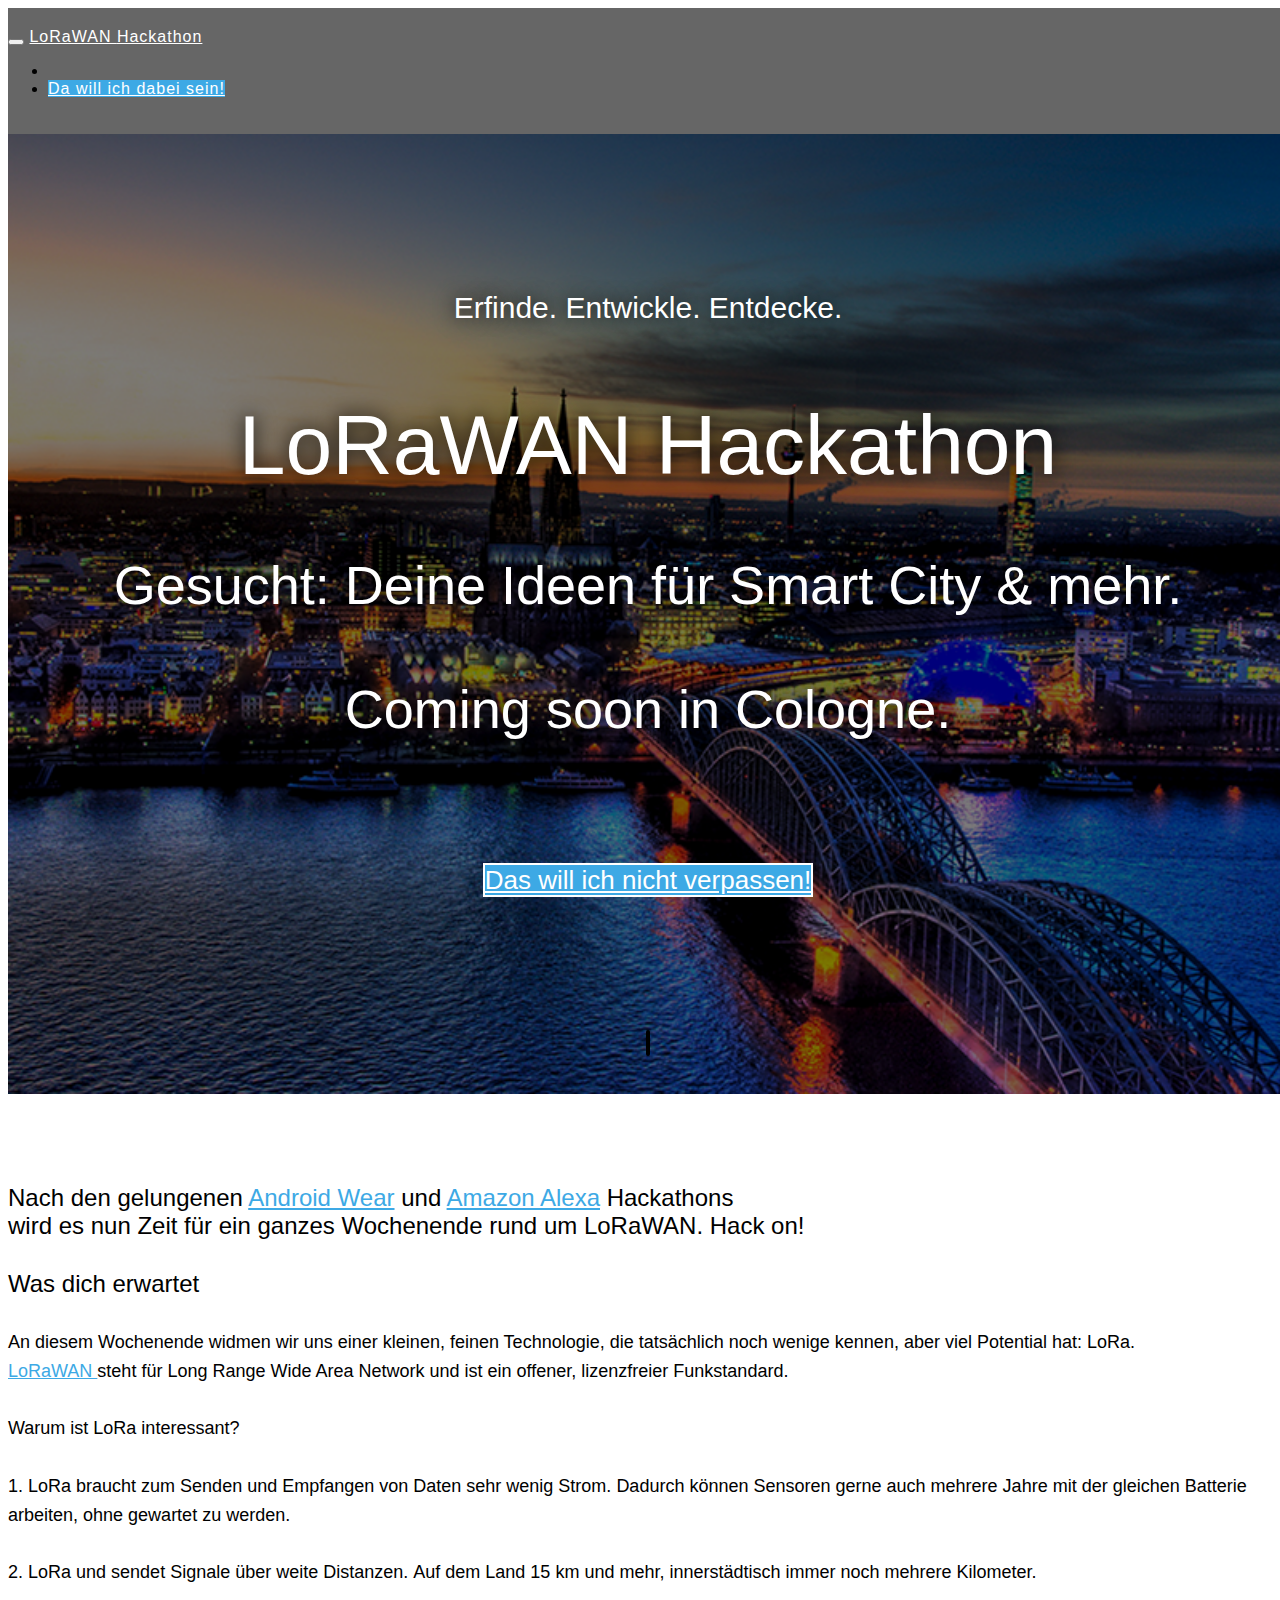
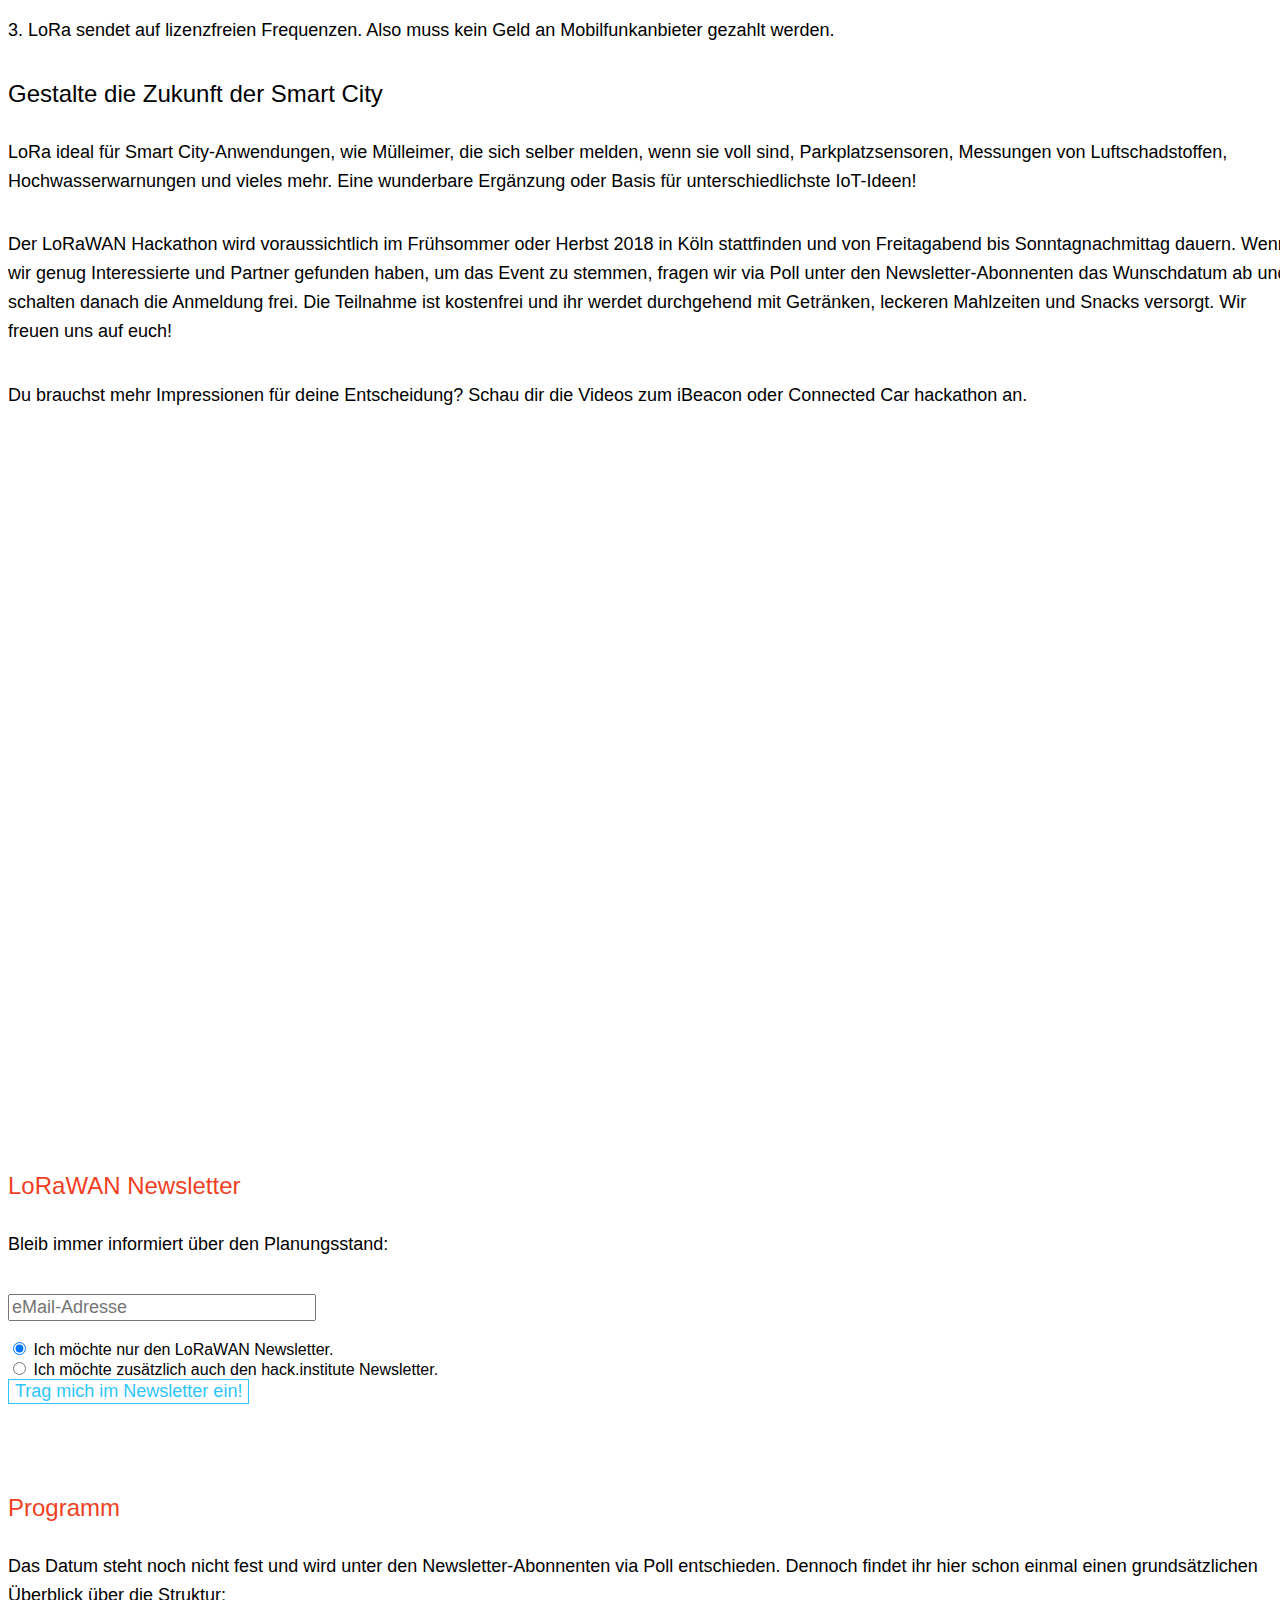
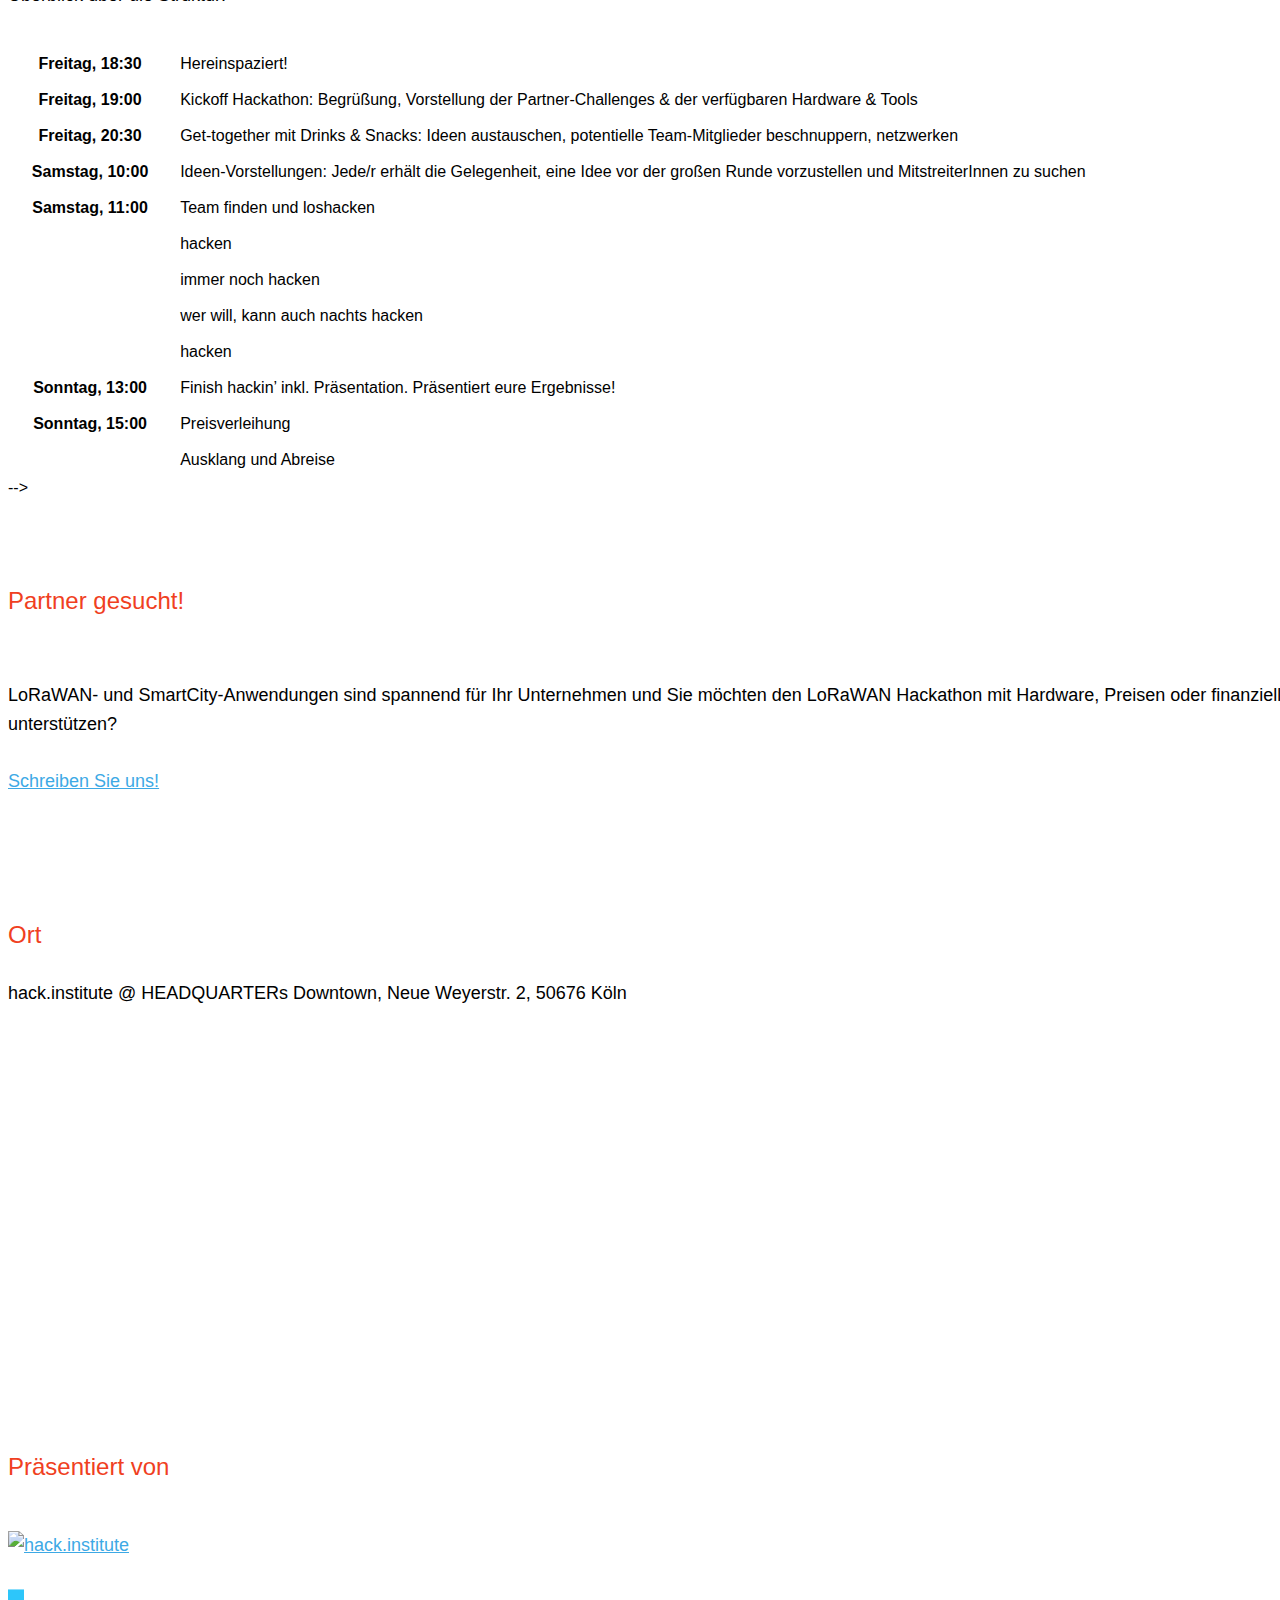
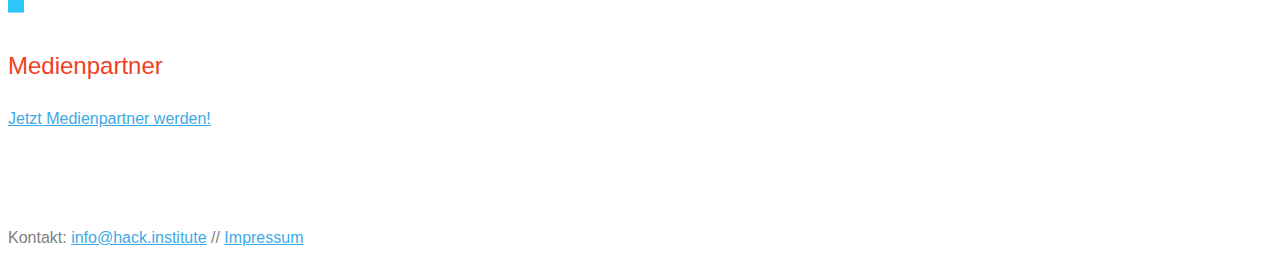
==== index.de.html @ c24c03ab "Jans und Alex Anpassungen" ====
<!DOCTYPE html>
<html lang="de">
<head>
    <meta charset="utf-8">
    <meta http-equiv="X-UA-Compatible" content="IE=edge">
    <meta name="viewport" content="width=device-width, initial-scale=1">
    <meta name="theme-color" content="#2dc6fa">

    <title>Hackathon: LoRaWAN, Köln 2018</title>

    <meta name="title" content="LoRaWAN Hackathon, Köln" />
    <meta name="author" content="hack.institute">
    <meta name="description" content="Gesucht: WebApps, Hardware und coole UseCases für LoRaWAN. Smart City, Enterprise Solutions, Consumer Products oder OpenData - Vor Ort kannst du dich einem Team anschließen oder ein eigenes gründen und deinen Wunschprototypen an einem Wochenende bauen. Wir sorgen für Hardware und Mentoring." />
    <meta name="twitter:card" content="summary_large_image" />
    <meta name="twitter:site" content="@hackinstitute" />
    <meta name="twitter:creator" content="@hackinstitute" />
    <meta name="twitter:title" content="LoRaWAN Hackathon, Cologne" />
    <meta name="twitter:description" content="Gesucht: WebApps, Hardware und coole UseCases für LoRaWAN. Smart City, Enterprise Solutions, Consumer Products oder OpenData - Vor Ort kannst du dich einem Team anschließen oder ein eigenes gründen und deinen Wunschprototypen an einem Wochenende bauen. Wir sorgen für Hardware und Mentoring." />
    <meta name="twitter:url" content="http://lorawan-hackathon.hack.institute/" />
    <meta name="twitter:image" content="http://lorawan-hackathon.hack.institute/img/banner-1600x800.png" />
    <meta property="og:url" content="http://lorawan-hackathon.hack.institute/" />
    <meta property="og:site_name" content="LoRaWAN, Cologne" />
    <meta property="og:title" content="LoRaWAN, Cologne" />
    <meta property="og:description" content="Gesucht: WebApps, Hardware und coole UseCases für LoRaWAN. Smart City, Enterprise Solutions, Consumer Products oder OpenData - Vor Ort kannst du dich einem Team anschließen oder ein eigenes gründen und deinen Wunschprototypen an einem Wochenende bauen. Wir sorgen für Hardware und Mentoring." />
    <meta property="og:image" content="http://lorawan-hackathon.hack.institute/img/banner-1600x800.png" />
    <meta property="og:locale" content="de" />

    <!-- Links -->
    <link rel="canonical" href="http://lorawan-hackathon.hack.institute/" />
    <link rel="alternate" hreflang="x-default" href="http://lorawan-hackathon.hack.institute/" />
    <link rel="alternate" hreflang="en" href="http://lorawan-hackathon.hack.institute/index.de.html" />

    <!-- Bootstrap Core CSS -->
    <link href="css/bootstrap.min.css" rel="stylesheet">

    <!-- Custom CSS -->
    <link href="css/grayscale.css" rel="stylesheet">
    <link href="css/custom.css" rel="stylesheet">

    <!-- Custom Fonts -->
    <link href="font-awesome_4.2.0/css/font-awesome.min.css" rel="stylesheet" type="text/css">

    <!-- HTML5 Shim and Respond.js IE8 support of HTML5 elements and media queries -->
    <!-- WARNING: Respond.js doesn't work if you view the page via file:// -->
    <!--[if lt IE 9]>
        <script src="https://oss.maxcdn.com/libs/html5shiv/3.7.0/html5shiv.js"></script>
        <script src="https://oss.maxcdn.com/libs/respond.js/1.4.2/respond.min.js"></script>
    <![endif]-->

</head>

<body id="page-top" data-spy="scroll" data-target=".navbar-fixed-top">

    <!-- Navigation -->
    <nav class="navbar navbar-custom navbar-fixed-top" role="navigation">
        <div class="container">
            <div class="navbar-header">
                <button type="button" class="navbar-toggle" data-toggle="collapse" data-target=".navbar-main-collapse">
                    <i class="fa fa-bars"></i>
                </button>
                <a class="navbar-brand page-scroll" href="#page-top">
                    LoRaWAN <span class="light">Hackathon</span>
                </a>
            </div>

            <!-- Collect the nav links, forms, and other content for toggling -->
            <div class="collapse navbar-collapse navbar-right navbar-main-collapse">
                <ul class="nav navbar-nav">
                    <!-- Hidden li included to remove active class from about link when scrolled up past about section -->
                    <li class="hidden"><a href="#page-top"></a></li>
            <!--
                    <li><a class="page-scroll" href="#about">Über</a></li>
                    <li><a class="page-scroll" href="#schedule">Programm</a></li>
                    <li><a class="page-scroll" href="#speakers">Vorträge</a></li>
                    <li><a class="page-scroll" href="#mentors">Mentoren</a></li>
                    <li><a class="page-scroll" href="#location">Ort</a></li>
                    <li><a class="page-scroll" href="#prizes">Preise</a></li>
                    <li><a class="page-scroll" href="#jury">Jury</a></li>
                    <li><a class="page-scroll" href="#sponsors">Sponsoren</a></li>
            -->
                    <li class="join"><a class="page-scroll" href="#join">Da will ich dabei sein!</a></li>
            <!--
                    <li><a href="index.html">EN</a></li>
            -->
                </ul>
            </div>
        </div>
    </nav>

    <!-- Intro Header -->
    <header class="intro">
      <div class="intro-top">
        <p class="intro-keywords">Erfinde. Entwickle. Entdecke.</p>
        <h1 class="brand-heading"><strong>LoRaWAN</strong> Hackathon          
        </h1>
        <h2 class="brand-heading">Gesucht: Deine Ideen für Smart City &amp; mehr. 
        <br>
        <br>
        Coming soon in Cologne.</h2>
        <!-- <p class="intro-text">
            Deine Ideen für Smart City und mehr
        </p> 
        -->
      </div>
      <div class="intro-bottom">
        <p class="intro-register">
          <a href="#join" class="btn btn-default btn-register page-scroll">Das will ich nicht verpassen!</a>
        </p>
        <p class="intro-register">
          <a href="#about" class="btn btn-circle page-scroll">
            <i class="fa fa-angle-double-down animated"></i>
          </a>
        </p>
      </div>
    </header>

    <!-- About Section -->
    <section id="about" class="container content-section">
        <div class="row">
            <div class="col-md-12 text-center">
                <h2>
                    Nach den gelungenen
                    <a href="http://hackathon.mobile.cologne/android-wear-hackathon/en#impressions">Android Wear</a> und 
                    <a href="http://hackathon.mobile.cologne/">Amazon Alexa</a> Hackathons <br>
                    wird es nun Zeit für ein ganzes Wochenende rund um <strong>LoRaWAN</strong>. Hack on!
                </h2>
            </div>
        </div>
        <div class="row">
            <div class="col-md-6">
                <h2>Was dich erwartet</h2>
                <p>
                    An diesem Wochenende widmen wir uns einer kleinen, feinen Technologie, die tatsächlich noch wenige kennen, aber viel Potential hat: LoRa. 
                    <br>
                    <a href="https://de.wikipedia.org/wiki/Long_Range_Wide_Area_Network">LoRaWAN </a> steht für Long Range Wide Area Network und ist ein offener, lizenzfreier Funkstandard. 
                    <br>
                    <br>
                    Warum ist LoRa interessant? 
                    <br>
                    <br>
                    <strong>1.</strong> LoRa braucht zum Senden und Empfangen von Daten <strong> sehr wenig Strom. </strong> Dadurch können Sensoren gerne auch mehrere Jahre mit der gleichen Batterie arbeiten, ohne gewartet zu werden.
                    <br>
                    <br>
                    <strong>2.</strong> LoRa und sendet Signale über <strong> weite Distanzen. </strong> Auf dem Land 15 km und mehr, innerstädtisch immer noch mehrere Kilometer.
                    <br>
                    <br>
                    <strong>3.</strong> LoRa sendet auf <strong>lizenzfreien Frequenzen.</strong> Also muss kein Geld an Mobilfunkanbieter gezahlt werden. 
                </p>
            </div>
            <div class="col-md-6">
                    <h2>Gestalte die Zukunft der Smart City</h2>
                    <p><strong> LoRa </strong> ideal für Smart City-Anwendungen, wie Mülleimer, die sich selber melden, wenn sie voll sind, Parkplatzsensoren, Messungen von Luftschadstoffen, Hochwasserwarnungen und vieles mehr. Eine wunderbare Ergänzung oder Basis für unterschiedlichste IoT-Ideen! </p>

                    <p>Der LoRaWAN Hackathon wird voraussichtlich im Frühsommer oder Herbst 2018 in Köln stattfinden und von Freitagabend bis Sonntagnachmittag dauern. Wenn wir genug Interessierte und Partner gefunden haben, um das Event zu stemmen, fragen wir via Poll unter den Newsletter-Abonnenten das Wunschdatum ab und schalten danach die Anmeldung frei. Die Teilnahme ist kostenfrei und ihr werdet durchgehend mit Getränken, leckeren Mahlzeiten und Snacks versorgt.
                    Wir freuen uns auf euch!

                    <p></p>
            </div>
        </div>

        <!-- Video Section -->
        <div class="row">
            <div class="col-md-12 text-center">
                <p><strong> Du brauchst mehr Impressionen für deine Entscheidung? </strong> Schau dir die Videos
                zum iBeacon oder Connected Car hackathon an.</p>
            </div>
        </div>
        <div class="row">
            <div class="col-md-6">
                <iframe width="100%" height="315" src="https://www.youtube.com/embed/k6eZhdoRdZM" frameborder="0" allowfullscreen></iframe>
            </div>
            <div class="col-md-6">
                <iframe width="100%" height="315" src="https://www.youtube.com/embed/ILeuYB3SJdM" frameborder="0" allowfullscreen></iframe>
            </div>
        </div>
    </section>

        <!-- Join Section -->
    <section id="join" class="container content-section text-center">
        <div class="row">
            <div class="col-md-10 col-md-offset-1">
                <!--
                <h2 class="google">Jetzt anmelden</h2>

                <div style="width:100%; text-align:left;"><iframe src="https://eventbrite.de/tickets-external?eid=42630948314&ref=etckt" frameborder="0" height="478" width="100%" vspace="0" hspace="0" marginheight="5" marginwidth="5" scrolling="auto" allowtransparency="true"></iframe><div style="font-family:Helvetica, Arial; font-size:12px; padding:10px 0 5px; margin:2px; width:100%; text-align:left;" ><a class="powered-by-eb" style="color: #ADB0B6; text-decoration: none;" target="_blank" href="https://www.eventbrite.de/">Von Eventbrite</a></div></div>

                -->

                <div class="addthis_sharing_toolbox"></div>

                <h2 class="google">LoRaWAN Newsletter</h2>
                <p><strong>Bleib immer informiert über den Planungsstand:</strong></p>

                <!-- Begin MailChimp Signup Form -->
<!--
                <form action="https://institute.us13.list-manage.com/subscribe/post?u=fe21bad4bdfcbbd4ae03a3f1c&amp;id=4cdedb3845" method="post" id="mc-embedded-subscribe-form" name="mc-embedded-subscribe-form" class="form-inline validate" target="_blank" novalidate>
                    <input type="email" value="" name="EMAIL" class="form-control email" id="mce-EMAIL" placeholder="mail address" required>
-->
                     <!-- real people should not fill this in and expect good things - do not remove this or risk form bot signups -->
<!--
                    <div style="position: absolute; left: -5000px;"><input type="text" name="b_73b3b31b27129db5fd5ff59ff_899632cf75" tabindex="-1" value=""></div>
                    <input type="submit" value="Subscribe" name="subscribe" id="mc-embedded-subscribe" class="btn btn-default subscribe">
                </form>
                <!--End mc_embed_signup-->
<!--
                <p>&nbsp;</p>
                <p>&nbsp;</p>
                <h2>Share this event</h2>
                <div class="addthis_sharing_toolbox"></div> 
                
-->
<!-- Begin MailChimp Signup Form -->
                <form action="https://institute.us13.list-manage.com/subscribe/post?u=fe21bad4bdfcbbd4ae03a3f1c&amp;id=61be2d3f26" method="post" id="mc-embedded-subscribe-form" name="mc-embedded-subscribe-form" class="form-inline validate"  target="_blank" novalidate>
                <div class="mc-field-group">
                    <label for="mce-EMAIL"><span class="asterisk"></span>
                </label>
                    <input type="email" value="" name="EMAIL" class="form-control required email" id="mce-EMAIL" placeholder="eMail-Adresse" required>
                </div>
<!--
                <div class="mc-field-group">
                    <label for="mce-FNAME">First Name </label>
                    <input type="text" value="" name="FNAME" class="fname form-control" id="mce-FNAME">
                </div>
                <div class="mc-field-group">
                    <label for="mce-LNAME">Last Name </label>
                    <input type="text" value="" name="LNAME" class="lname form-control" id="mce-LNAME">
                </div>
-->             <br>
                <div class="mc-field-group input-group">
<!--
                    <strong>Subscribe me to the hack.institute newsletter </strong>
-->
                    <input type="radio" value="No" name="MMERGE3" id="mce-MMERGE3-1" checked="checked">
                    <label for="mce-MMERGE3-1">Ich möchte <strong>nur</strong> den LoRaWAN Newsletter.</label>
                    <br>
                    <input type="radio" value="Yes" name="MMERGE3" id="mce-MMERGE3-0">
                    <label for="mce-MMERGE3-0">Ich möchte zusätzlich <strong>auch</strong> den hack.institute Newsletter.</label>
                </div>
                    <div id="mce-responses" class="clear">
                        <div class="response" id="mce-error-response" style="display:none"></div>
                        <div class="response" id="mce-success-response" style="display:none"></div>
                    </div>    <!-- real people should not fill this in and expect good things - do not remove this or risk form bot signups-->
                    <div style="position: absolute; left: -5000px;" aria-hidden="true"><input type="text" name="b_fe21bad4bdfcbbd4ae03a3f1c_61be2d3f26" tabindex="-1" value=""></div>
                    <div class="clear"><input type="submit" value="Trag mich im Newsletter ein!" name="subscribe" id="mc-embedded-subscribe" class="btn btn-default subscribe"></div>
                    </div>
                </form>
                <script type='text/javascript' src='//s3.amazonaws.com/downloads.mailchimp.com/js/mc-validate.js'></script><script type='text/javascript'>(function($) {window.fnames = new Array(); window.ftypes = new Array();fnames[0]='EMAIL';ftypes[0]='email';fnames[1]='FNAME';ftypes[1]='text';fnames[2]='LNAME';ftypes[2]='text';fnames[3]='MMERGE3';ftypes[3]='radio';}(jQuery));var $mcj = jQuery.noConflict(true);</script>
                <!--End mc_embed_signup-->
            </div>
        </div>
    </section>

    <!-- Schedule Section -->
    
    <section id="schedule" class="container content-section text-center">
        <div class="row">
            <div class="col-md-10 col-md-offset-1">
                <h2 class="google">Programm</h2>
                <p>
                    Das Datum steht noch nicht fest und wird unter den Newsletter-Abonnenten via Poll entschieden. Dennoch findet ihr hier schon einmal einen grundsätzlichen Überblick über die Struktur:
                </p>
            </div>
            <div class="col-md-8 col-md-offset-2">
                <table>
                    <tr>
                        <th>Freitag, 18:30</th>
                        <td>Hereinspaziert!</td>
                    </tr>
                    <tr>
                        <th>Freitag, 19:00</th>
                        <td><strong>Kickoff Hackathon:</strong> Begrüßung, Vorstellung der Partner-Challenges &amp; der verfügbaren Hardware &amp; Tools </td>
                    </tr>
                    <tr>
                        <th>Freitag, 20:30</th>
                        <td>Get-together mit Drinks &amp; Snacks: Ideen austauschen, potentielle Team-Mitglieder beschnuppern, netzwerken</td>
                    </tr>
                    <tr>
                        <th>Samstag, 10:00</th>
                        <td>Ideen-Vorstellungen: Jede/r erhält die Gelegenheit, eine Idee vor der großen Runde vorzustellen und MitstreiterInnen zu suchen</td>
                    </tr>
                    <tr>
                        <th>Samstag, 11:00</th>
                        <td>Team finden und loshacken</td>
                    </tr>
                    <tr>
                        <th>&nbsp;</th>
                        <td>hacken</td>
                    </tr>
                    <tr>
                        <th>&nbsp;</th>
                        <td>immer noch hacken</td>
                    </tr>
                    <tr>
                        <th>&nbsp;</th>
                        <td>wer will, kann auch nachts hacken</td>
                    </tr>
                    <tr>
                        <th>&nbsp;</th>
                        <td>hacken</td>
                    </tr>
                    <tr>
                        <th>Sonntag, 13:00</th>
                        <td>Finish hackin’ inkl. Präsentation. Präsentiert eure Ergebnisse!</td>
                    </tr>
                    <tr>
                        <th>Sonntag, 15:00</th>
                        <td>Preisverleihung</td>
                    </tr>
                    <tr>
                        <th>&nbsp;</th>
                        <td>Ausklang und Abreise</td>
                    </tr>
                </table>
            </div>
        </div>
    </section>
    -->

    <!-- Speaker Section -->
<!--    <section id="speakers" class="container content-section text-center">
        <div class="row">
            <div class="col-md-8 col-md-offset-2">
                <h2 class="google">Vorträge</h2>
                <p style="padding-top: 2em;">Sie möchten einen Talk halten?
                <a href="mailto:info@hack.institute">Schreiben Sie uns.</a></p> 
            </div>
        </div>
        <div class="row">
            <div class="col-md-3 col-md-offset-1 avatar">
                <a href="https://twitter.com/iltisberger"><img src="img/benedikt-iltisberger.png" alt="Benedikt Iltisberger"></a>
                <p>
                    <strong><em>Benedikt Iltisberger</em></strong><br/>
                    Software Architekt bei
                    <a href="https://rewe-digital.com/"><strong>REWE digital</strong></a>
                </p>

                <a href="https://twitter.com/iltisberger"><i class="fa fa-twitter"></i></a>
                <a href="https://github.com/beneiltis"><i class="fa fa-github"></i></a>
            </div>
            <div class="col-md-7 avatar">
                <h3>Vision Talk: <span class="google">A Retail vision</span></h3>
                <p>
                    Benedikts Vortrag beschreibt eine mögliche - und hoffentlich
                    für alle spannende - Zukunft.
                </p>
                <p>
                    Er wird versuchen uns aus unseren täglichen Problem rauszuziehen und
                    für den hackathon neue Impulse zu geben. Seid gespannt!
                </p>
            </div>
        </div> 
         <div class="row">
            <div class="col-md-3 col-md-offset-1 avatar">
                <a href="https://twitter.com/kaylerch"><img src="img/kay-lerch.jpg" alt="Kay Lerch"></a>
                <p>
                    <strong><em>Kay Lerch</em></strong><br/>
                    Senior Solutions Architect für das google Skills Kit bei
                    <a href="https://developer.amazon.com"><strong>Amazon</strong></a>.
                </p>

                <a href="https://twitter.com/kaylerch"><i class="fa fa-twitter"></i></a>
                <a href="https://github.com/kaylerch"><i class="fa fa-github"></i></a>
            </div>
            <div class="col-md-7 avatar">
                <h3>Tech talk: <span class="google">google Skills Kit introduction</span></h3>
                <p>
                    Kay Lerch arbeitet mit namhaften Unternehmen an der Entwicklung professioneller google Skills
                    in Deutschland und leistet ehrenamtliche Beiträge für die Developer Community mit der
                    Bereitstellung von Open Source SDKs und Referenz-Implementierungen für google Skills.
                </p>
                <p>
                    Er wird eine kurze technische Einführung in das
                    <a href="https://developer.amazon.com/de-de/google-skills-kit">google Skills Kit</a>
                    geben sowie erläutern welche Möglichkeiten und Einschränkgen es bei der Entwicklung zu beachten gibt.
                </p>
            </div> 
        </div>
    </section>
-->

    <!-- Mentor Section -->
<!--
    <section id="mentors" class="container content-section text-center">
        <div class="row">
            <div class="col-md-8 col-md-offset-2">
                <h2 class="google">Mentoren</h2>
                <p>Damit ihr euch auf die Umsetzung eurer Idee konzentrieren könnt,
                freuen wir uns euch erfahrende Entwickler zur Seite stellen zu können:</p>
               
            </div>
        </div>
        <div class="row">
            <div class="col-md-3 avatar">
                <a href="https://twitter.com/kahle"><img src="img/tim-kahle.jpg" alt="Tim Kahle"></a>
                <p>
                    <strong><em>Tim Kahle</em></strong><br/>
                    Voice-Assistant Developer, VUI Enthusiast and Co-Founder of 169labs.
                </p>

                <a href="https://www.linkedin.com/in/timkahle/"><i class="fa fa-linkedin"></i></a>
                <a href="https://www.xing.com/profile/Tim_Kahle"><i class="fa fa-xing"></i></a>
                <a href="https://twitter.com/kahle"><i class="fa fa-twitter"></i></a>
                <a href="https://www.facebook.com/kahlefornia"><i class="fa fa-facebook"></i></a>
            </div>
            <div class="col-md-3 avatar">
                <a href="https://twitter.com/thomashop2e"><img src="img/thomas-richter.jpg" alt="Thomas Richter"></a>
                <p>
                    <strong><em>Thomas Richter</em></strong><br/>
                    Developer and Co-Founder of bots.cologne
                </p>

                <a href="https://www.linkedin.com/in/thomas-richter-4b338328/"><i class="fa fa-linkedin"></i></a>
                <a href="https://www.xing.com/profile/Thomas_Richter"><i class="fa fa-xing"></i></a>
                <a href="https://twitter.com/thomashop2e"><i class="fa fa-twitter"></i></a>
                <a href="https://www.facebook.com/thomas.karl.richter"><i class="fa fa-facebook"></i></a>
            </div>
            <div class="col-md-3 avatar">
                <a href="https://twitter.com/jerolimov"><img src="img/jan-kus.jpg" alt="Jan Kus"></a>
                <p>
                    <strong><em>Jan Kus</em></strong><br/>
                    Fullstack Developer and Co-Founder of Railslove and hack.institute
                </p>

                <a href="https://www.linkedin.com/in/jbvkoos"><i class="fa fa-linkedin"></i></a>
                <a href="https://www.xing.com/profile/Jan_Kus"><i class="fa fa-xing"></i></a>
                <a href="https://twitter.com/koos"><i class="fa fa-twitter"></i></a>
                <a href="https://www.facebook.com/jbvkoos"><i class="fa fa-facebook"></i></a>
            </div>
            <div class="col-md-3 avatar">
                <a href="https://twitter.com/aspeckmann"><img src="img/alexander-speckmann.jpg" alt="Alexander Speckmann"></a>
                <p>
                    <strong><em>Alexander Speckmann</em></strong><br/>
                    Consultant and Design Thinking Specialist at hack.institute
                </p>

                <a href="https://www.linkedin.com/in/aspeckmann"><i class="fa fa-linkedin"></i></a>
                <a href="https://www.xing.com/profile/Alexander_Speckmann"><i class="fa fa-xing"></i></a>
                <a href="https://twitter.com/aspeckmann"><i class="fa fa-twitter"></i></a>
                <a href="https://www.facebook.com/alexander.speckmann?"><i class="fa fa-facebook"></i></a>
            </div>
            <p>
                
            </p>
                <p style="padding-top: 2em;">Sie möchten als Mentor werden?
                <a href="mailto:info@hack.institute">Schreiben Sie uns.</a></p>
        </div>
    </section>
-->



    <!-- Prizes Section -->
<!--
    <section id="prizes" class="container content-section text-center">
        <div class="row">
            <div class="col-md-10 col-md-offset-1">
                <h2 class="google">Gewinn Preise im Gesamtwert von über [value]!</h2>
                <p>Wir freuen uns euch dank unserer Sponsoren tolle Preise präsentieren zu können:<br/></p>
                <img src="img/GoogleHome.jpg" alt="google home hackathon prizes"
                  style="max-width: 90vw;">
                  <p style="padding-top: 2em;">Sie möchten als Preis-Sponsor werden?
                <a href="mailto:info@hack.institute">Schreiben Sie uns.</a></p>
            </div>
        </div>
    </section>

-->

    <!-- Jury Section -->
<!--
    <section id="jury" class="container content-section text-center">
        <div class="row">
            <div class="col-md-8 col-md-offset-2">
                <h2 class="google">Jury</h2>
                <p>Wir freuen uns auf unsere hochkarätige Jury:</p>
                <p style="padding-top: 2em;">Sie möchten als Jury-Partner mitmachen?
                <a href="mailto:info@hack.institute">Schreiben Sie uns.</a></p>
            </div>
        </div>
        <div class="row">
             <div class="col-md-3 avatar">
                <a href="https://twitter.com/ralf"><img src="img/ralf-rottmann.png" alt="Ralf Rottmann"></a>
                <p>
                    <strong><em>Ralf Rottmann</em></strong><br/>
                    Managing Partner<br/>
                    bei <a href="http://www.grandcentrix.net/">Grandcentrix</a>
                </p>

                <a href="https://twitter.com/ralf"><i class="fa fa-twitter"></i></a>
            </div>
            <div class="col-md-3 avatar">
                <a href="https://twitter.com/MrDyro"><img src="img/volkmar-vogel.jpg" alt="Volkmar Vogel"></a>
                <p>
                    <strong><em>Volkmar Vogel</em></strong><br/>
                    Android Entwickler<br/>
                    bei <a href="https://rewe-digital.com/">REWE digital</a>
                </p>

                <a href="https://twitter.com/MrDyro"><i class="fa fa-twitter"></i></a>
                <a href="https://github.com/MrDyro"><i class="fa fa-github"></i></a>
            </div>
            <div class="col-md-3 avatar">
                <a href="https://twitter.com/jerolimov"><img src="img/dominik-helleberg.jpg" alt="Dominik Helleberg"></a>
                <p>
                    <strong><em>Dominik Helleberg</em></strong><br/>
                    Head of Mobile Development<br/>
                    bei <a href="https://www.inovex.de/de/">Inovex</a>
                </p>
            </div>
            <div class="col-md-3 avatar">
                <a href="https://twitter.com/kaylerch"><img src="img/kay-lerch.jpg" alt="Kay Lerch"></a>
                <p>
                    <strong><em>Kay Lerch</em></strong><br/>
                    Senior Solutions Architect<br/>
                    bei <a href="https://developer.amazon.com">Amazon</a>.
                </p>

                <a href="https://twitter.com/kaylerch"><i class="fa fa-twitter"></i></a>
                <a href="https://github.com/kaylerch"><i class="fa fa-github"></i></a>
            </div> 
        </div>
    </section>

-->

    <!-- Sponsors Section -->

    <section id="sponsors" class="container content-section text-center">
        <div class="row">
            <div class="col-md-8 col-md-offset-2">
                <h2 class="google">Partner gesucht!</h2>
<!--
                <p>Wir danken den Unterstützern dieses Hackathons:</p>
            </div>
        </div>
        <div class="row">
            <div class="col-md-12">

                <a href="https://www.inovex.de/de/"><img src="img/inovex.svg" alt="inovex"
                    style="height: 110px; margin: 20px; padding: 5px 0 8px 0;"></a>
                <a href="https://rewe-digital.com/"><img src="img/rewe-digital.png" alt="REWE digital"
                    style="height: 110px; margin: 20px; padding: 5px 0 0 0;"></a>
                <a href="http://www.grandcentrix.net/"><img src="img/grandcentrix.png" alt="Grandcentrix"
                    style="height: 110px; margin: 20px; padding: 5px 0 3px 0;"></a>
                </div>
            </div>
            <div class="col-md-12">
                <a href="https://www.oreilly.de/"><img src="img/oreilly_rot.jpg" alt="O'Reilly"
                    style="height: 90px; margin: 20px 10px; padding: 10px 0 20px 0;"></a>
                <a href="https://www.dpunkt.de/"><img src="img/dpunkt.png" alt="dpunkt.verlag"
                    style="height: 90px; margin: 20px 10px; padding: 10px 0 20px 0;"></a>
                <a href="https://www.jetbrains.com/"><img src="img/jetbrains.png" alt="JetBrains"
                    style="height: 90px; margin: 20px 10px; padding: 10px 0 20px 0;"></a>
                <a href="https://www.yello.de/"><img src="img/yello.png" alt="Yello"
                    style="height: 90px; margin: 20px 10px; padding: 0 0 5px 0;"></a>
                <a href="http://www.siegfriedgin.com/"><img src="img/rheinlanddistillers.png" alt="Rheinland Distillers"
                    style="height: 90px; margin: 20px 10px; padding: 0 0 10px 0;"></a>
            </div>
            <div class="col-md-12">
                <a href="http://www.railslove.com/"><img src="img/railslove.png" alt="railslove"
                    style="height: 60px; margin: 20px 10px; padding: 5px 0 10px 0;"></a>
                <a href="http://www.thinkmobile.de/"><img src="img/think-mobile.jpg" alt="Think mobile"
                    style="height: 60px; margin: 20px 10px; padding: 0 0 5px 0;"></a> -->
            </div>
        </div>
        <div class="row">
            <div class="col-md-12">
                <p style="padding-top: 2em;">LoRaWAN- und SmartCity-Anwendungen sind spannend für Ihr Unternehmen und Sie möchten den LoRaWAN Hackathon mit Hardware, Preisen oder finanziell unterstützen?
                <br>
                <br>
                <a href="mailto:info@hack.institute?subject=LoRaWAN%20Hackathon%20Supporter">Schreiben Sie uns!</a></p>
            </div>
        </div>
    </section>


    <!-- Orga section -->
<!--
    <section id="orga" class="container content-section text-center">
        <div class="row">
            <div class="col-md-8 col-md-offset-2">
                <h2 class="google">Organisiert von</h2>
            </div>
        </div>
        <div class="row">
            <div class="col-md-3 avatar">
                <a href="https://twitter.com/jerolimov"><img src="img/jan-kus.jpg" alt="Jan Kus"></a>
                <p>
                    <strong><em>Jan Kus</em></strong><br/>
                    Fullstack Developer and Co-Founder of Railslove and hack.institute
                </p>

                <a href="https://www.linkedin.com/in/jbvkoos"><i class="fa fa-linkedin"></i></a>
                <a href="https://www.xing.com/profile/Jan_Kus"><i class="fa fa-xing"></i></a>
                <a href="https://twitter.com/koos"><i class="fa fa-twitter"></i></a>
                <a href="https://www.facebook.com/jbvkoos"><i class="fa fa-facebook"></i></a>
            </div>
            <div class="col-md-3 avatar">
                <a href="https://twitter.com/aspeckmann"><img src="img/sophia-grazdanow.jpg" alt="Sophia Grazdanow"></a>
                <p>
                    <strong><em>Sophia Grazdanow</em></strong><br/>
                    Community Manager at hack.institute
                </p>

                <a href="https://www.linkedin.com/in/sophia-grazdanow-8540b2155/"><i class="fa fa-linkedin"></i></a>
                <a href="https://www.xing.com/profile/Sophia_Grazdanow"><i class="fa fa-xing"></i></a>
                <a href="https://twitter.com/aspeckmann"><i class="fa fa-twitter"></i></a> 
                <a href="https://www.facebook.com/sophia.grazdanow"><i class="fa fa-facebook"></i></a>
            </div>
            <div class="col-md-3 avatar">
                <a href="https://twitter.com/aspeckmann"><img src="img/alexander-speckmann.jpg" alt="Alexander Speckmann"></a>
                <p>
                    <strong><em>Alexander Speckmann</em></strong><br/>
                    Consultant and Design Thinking Specialist at hack.institute
                </p>

                <a href="https://www.linkedin.com/in/aspeckmann"><i class="fa fa-linkedin"></i></a>
                <a href="https://www.xing.com/profile/Alexander_Speckmann"><i class="fa fa-xing"></i></a>
                <a href="https://twitter.com/aspeckmann"><i class="fa fa-twitter"></i></a>
                <a href="https://www.facebook.com/alexander.speckmann?"><i class="fa fa-facebook"></i></a>
            </div>
             <div class="col-md-3 avatar">
                <a href="http://hack.institute"><img src="img/nadja-eminoglu-leuci.jpg" alt="Nadja Eminoğlu-Leuci"></a>
                <p>
                    <strong><em>Nadja Eminoğlu-Leuci</em></strong><br/>
                    Project assistant and photographer at
                    <a href="http://hack.institute">hack.institute</a>.
                </p>
            </div>
        </div>
        <div class="row" style="margin-top: 30px;">
            <div class="col-md-4 avatar">
                <a href="https://twitter.com/thomashop2e"><img src="img/thomas-richter.jpg" alt="Thomas Richter"></a>
                <p>
                    <strong><em>Thomas Richter</em></strong><br/>
                    Developer and Co-Founder of bots.cologne
                </p>

                <a href="https://www.linkedin.com/in/thomas-richter-4b338328/"><i class="fa fa-linkedin"></i></a>
                <a href="https://www.xing.com/profile/Thomas_Richter"><i class="fa fa-xing"></i></a>
                <a href="https://twitter.com/thomashop2e"><i class="fa fa-twitter"></i></a>
                <a href="https://www.facebook.com/thomas.karl.richter"><i class="fa fa-facebook"></i></a>
            </div>
            <div class="col-md-4 avatar">
                <a href="https://twitter.com/jerolimov"><img src="img/christoph-jerolimov.jpg" alt="Christoph Jerolimov"></a>
                <p>
                    <strong><em>Christoph Jerolimov</em></strong><br/>
                    Developer and Co-Founder of bots.cologne and mobile.cologne
                </p>

                <a href="https://www.linkedin.com/in/jerolimov"><i class="fa fa-linkedin"></i></a>
                <a href="https://www.xing.com/profile/Christoph_Jerolimov"><i class="fa fa-xing"></i></a>
                <a href="https://twitter.com/jerolimov"><i class="fa fa-twitter"></i></a>
                <a href="https://www.facebook.com/christoph.jerolimov"><i class="fa fa-facebook"></i></a>
            </div>
            <div class="col-md-4 avatar">
                <a href="https://twitter.com/kahle"><img src="img/tim-kahle.jpg" alt="Tim Kahle"></a>
                <p>
                    <strong><em>Tim Kahle</em></strong><br/>
                    Voice-Assistant Developer, VUI Enthusiast and Co-Founder of 169labs.
                </p>

                <a href="https://www.linkedin.com/in/timkahle/"><i class="fa fa-linkedin"></i></a>
                <a href="https://www.xing.com/profile/Tim_Kahle"><i class="fa fa-xing"></i></a>
                <a href="https://twitter.com/kahle"><i class="fa fa-twitter"></i></a>
                <a href="https://www.facebook.com/kahlefornia"><i class="fa fa-facebook"></i></a>
            </div>
        </div>
    </section>
-->

    <!-- Location Section -->
    <section id="location" class="container content-section text-center">
        <div class="row">
            <h2 class="google">Ort</h2>
            <div class="col-md-10 col-md-offset-1">
                <p><strong>hack.institute @ HEADQUARTERs Downtown</strong>, Neue Weyerstr. 2, 50676 Köln</p>
            </div>
        </div>
    </section>

    <!-- Map Section -->
    <div id="map"></div>

    <!-- presented by section -->
    <section id="partner" class="container content-section text-center">
        <div class="row">
            <div class="col-md-8 col-md-offset-2">
                <h2 class="google">Präsentiert von</h2>
            </div>
        </div>
        <div class="row">
            <!--
            <p class="col-md-6">
                
                <a href="http://bots.cologne/"><img src="img/botscologne-banner@2x.png" alt="bots.cologne" style="height: 90px; padding-top: 15px; padding-bottom: 15px;"></a><br/>
                <a href="http://bots.cologne/" title="bots.cologne" class="btn btn-circle btn-default"><i class="fa fa-external-link"></i></a>
                <a href="https://twitter.com/botscologne" title="twitter.com/mobilecgn" class="btn btn-circle btn-default"><i class="fa fa-twitter"></i></a>
                -->
                <!--<a href="https://www.facebook.com/mobilecgn" title="facebook.com/mobilecgn" class="btn btn-circle btn-default"><i class="fa fa-facebook"></i></a>-->
                <!--<a href="https://plus.google.com/118274408028336548190/posts" title="google.com/+mobilecologne" class="btn btn-circle btn-default"><i class="fa fa-google-plus"></i></a>
            </p>
            -->
            <p class="google">
                <a href="http://hack.institute/"><img src="img/logo_hackinstitute_rgb.png" alt="hack.institute" style="height: 90px; padding-top: 20px; padding-bottom: 25px;"></a><br/>
                <a href="http://hack.institute/" title="hack.institute" class="btn btn-circle btn-default"><i class="fa fa-external-link"></i></a>
                <a href="https://twitter.com/hackinstitute" title="twitter.com/hackinstitute" class="btn btn-circle btn-default"><i class="fa fa-twitter"></i></a>
                <a href="https://www.facebook.com/hack.institute" title="facebook.com/hack.institute" class="btn btn-circle btn-default"><i class="fa fa-facebook"></i></a>
                <a href="https://plus.google.com/+hackinstitute/posts" title="google.com/+hackinstitute" class="btn btn-circle btn-default"><i class="fa fa-google-plus"></i></a>
                <a href="https://www.flickr.com/photos/hackinstitute/" title="https://www.flickr.com/photos/hackinstitute/" class="btn btn-circle btn-default"><i class="fa fa-flickr"></i></a>
                <a href="https://github.com/hackinstitute" title="https://github.com/hackinstitute" class="btn btn-circle btn-default"><i class="fa fa-github"></i></a>
                <a href="https://www.instagram.com/hack.institute/" title="https://www.instagram.com/hack.institute/" class="btn btn-circle btn-default"><i class="fa fa-instagram"></i></a>
                <a href="https://www.linkedin.com/company/5175110/" title="https://www.linkedin.com/company/5175110/" class="btn btn-circle btn-default"><i class="fa fa-linkedin"></i></a>
                <!-- <a href="https://medium.com/@hackinstitute" title="https://medium.com/@hackinstitute" class="btn btn-circle btn-default"><i class="fa fa-medium"></i></a> -->
            </p>
        </div>

        <div class="row">
            <div class="col-md-8 col-md-offset-2">
                <h2 class="google">Medienpartner</h2>
<!--                 <a href="http://medien.nrw.de/de/"><img src="img/mediennetzwerk-nrw.png" alt="Medien Netzwerk NRW"
                    style="height: 100px; margin: 15px; padding: 0 0 10px 0;"></a> -->
                     <a href="mailto:info@hack.institute?subject=LoRaWAN%20Hackathon%20Medienpartnerschaft&body=Liebes LoRaWAN Hackathon Team,
                ..."">Jetzt Medienpartner werden!</a>
            </div>
        </div>
    </section>

    <!-- Footer -->
    <footer>
        <p>&nbsp;</p>
        <p>&nbsp;</p>
        <p>&nbsp;</p>
        <div class="container text-center" style="color: gray;">
            Kontakt: <a href="mailto:info@hack.institute?subject=LoRaWAN%20Hackathon">info@hack.institute</a> //
            <a href="https://hack.institute/about/#imprint">Impressum</a>
        </div>
    </footer>

    <!-- jQuery -->
    <script src="js/jquery.js"></script>

    <!-- Bootstrap Core JavaScript -->
    <script src="js/bootstrap.min.js"></script>

    <!-- Plugin JavaScript -->
    <script src="js/jquery.easing.min.js"></script>

    <!-- Google Maps API Key - Use your own API key to enable the map feature. More information on the Google Maps API can be found at https://developers.google.com/maps/ -->
    <script type="text/javascript" src="https://maps.googleapis.com/maps/api/js?key= AIzaSyBBpx1UFfSWCOsINF1kDcfZ8fFvUp4Hc68&sensor=false"></script>

    <!-- Custom Theme JavaScript -->
    <script src="js/grayscale.js"></script>

    <!-- Google Analytics -->
    <!-- Global site tag (gtag.js) - Google Analytics -->
    <script async src="https://www.googletagmanager.com/gtag/js?id=UA-62838178-14"></script>
    <script>
      window.dataLayer = window.dataLayer || [];
      function gtag(){dataLayer.push(arguments);}
      gtag('js', new Date());

      gtag('config', 'UA-62838178-14');
    </script>


    <!-- addthis share buttons -->
    <script type="text/javascript" src="http://s7.addthis.com/js/300/addthis_widget.js#pubid=ra-54ea79a260bce9e8" async="async"></script>
    <script type="text/javascript" src="http://s7.addthis.com/js/300/addthis_widget.js#pubid=ra-54ea79a260bce9e8" async="async"></script>
</body>
</html>
---- css/grayscale.css ----
/*!
 * Start Bootstrap - Grayscale Bootstrap Theme (http://startbootstrap.com)
 * Code licensed under the Apache License v2.0.
 * For details, see http://www.apache.org/licenses/LICENSE-2.0.
 */

html {
    width: 100%;
    height: 100%;
}

body {
    width: 100%;
    height: 100%;
    font-family: -apple-system, BlinkMacSystemFont, "Segoe UI", Roboto, Oxygen-Sans, Ubuntu, Cantarell, "Helvetica Neue", sans-serif;
    font-weight: 300;
}

h1,
h2,
h3,
h4,
h5,
h6 {
    margin: 30px 0;
    font-weight: 400;
}

b, strong {
    font-weight: 400;
}

p {
    margin: 10px 0;
    font-size: 18px;
    line-height: 1.5;
}

@media(min-width:767px) {
    p {
        margin: 0 0 35px;
        font-size: 18px;
        line-height: 1.6;
    }
}

a {
    color: #3da9e5;;
    -webkit-transition: all .2s ease-in-out;
    -moz-transition: all .2s ease-in-out;
    transition: all .2s ease-in-out;
}

a:hover,
a:focus {
    text-decoration: none;
    color: #F03F22;
}

.light {
    font-weight: 300;
}

.navbar-custom {
    background-color: rgb(0,0,0);
    background-color: rgba(0,0,0,0.7);
    margin-bottom: 0;
    border-bottom: 1px solid rgba(255,255,255,.3);
}

.navbar-custom .navbar-toggle {
    color: #fff;
}

.navbar-custom .navbar-brand {
    font-weight: 500;
    color: #fff
}

.navbar-custom .navbar-brand:focus {
    outline: 0;
}

.navbar-custom .navbar-brand .navbar-toggle {
    padding: 4px 6px;
    font-size: 16px;
}

.navbar-custom .navbar-brand .navbar-toggle:focus,
.navbar-custom .navbar-brand .navbar-toggle:active {
    outline: 0;
}

.navbar-custom a {
    color: #fff;
}

.navbar-custom .nav li.active {
    outline: nonte;
    background-color: rgba(255,255,255,.3);
}

.navbar-custom .nav li a {
    -webkit-transition: background .3s ease-in-out;
    -moz-transition: background .3s ease-in-out;
    transition: background .3s ease-in-out;
}

.navbar-custom .nav li a:hover,
.navbar-custom .nav li a:focus,
.navbar-custom .nav li a.active {
    outline: 0;
    background-color: rgba(255,255,255,.3);
}

@media(min-width:767px) {
    .navbar {
        padding: 20px 0;
        border-bottom: 0;
        letter-spacing: 1px;
        background-color: rgb(0,0,0);
        background-color: rgba(0,0,0,0.6);
        -webkit-transition: background .5s ease-in-out,padding .5s ease-in-out;
        -moz-transition: background .5s ease-in-out,padding .5s ease-in-out;
        transition: background .5s ease-in-out,padding .5s ease-in-out;
    }

    .top-nav-collapse {
        padding: 0;
        background-color: rgb(0,0,0);
        background-color: rgba(0,0,0,0.6);
    }

    .navbar-custom.top-nav-collapse {
        border-bottom: 1px solid rgba(255,255,255,.3);
    }
}

.intro {
    display: flex;
    flex-direction: column;

    width: 100%;
    height: auto;
    padding: 100px 0;
    text-align: center;
    color: #fff;
    background: url(../img/background-banner.png) no-repeat center center scroll;
    background-color: #000;
    -webkit-background-size: cover;
    -moz-background-size: cover;
    background-size: cover;
    -o-background-size: cover;
}

.intro .intro-top {
    flex-grow: 1;
    display: flex;
    flex-direction: column;
}

.intro .intro-bottom {
    flex-grow: 1;
    display: flex;
    flex-direction: column;
    justify-content: space-between;
}

.intro .intro-keywords {
    color: #fff;
    font-size: 30px;
    color: #1B191C;
    text-shadow: 0 0 20px black;
    padding-top: 1em;
}

.intro h1.brand-heading {
    color: #fff;
    font-size: 40px;
    font-weight: 300;
    text-shadow: 0 0 20px black;
}

.intro h1.brand-heading strong {
  color: #fff;
  font-weight: 500;
}

.intro h2.brand-heading {
    color: #fff;
    font-size: 30px;
    font-weight: 300;
    text-shadow: 0 0 20px black;
}

.intro .intro-text {
    font-size: 18px;
    color: #1B191C;
    font-weight: 400;
    text-shadow: 0 0 20px black;
}

.intro .btn-circle {
    border-color: black;
    color: black;
}

@media(min-width:767px) {
    .intro {
        height: 100%;
        padding: 0;
    }

    .intro {
        padding-top: 60px;
    }

    .intro h1.brand-heading {
        font-size: 84px;
    }

    .intro h2.brand-heading {
        font-size: 54px;
    }

    .intro .intro-keywords {
        color: #fff;
        padding-top: 3em;
        text-shadow: 0 0 20px black;
    }

    .intro .intro-text {
        font-size: 28px;
    }
}

.btn-circle {
    width: 40px;
    height: 40px;
    margin-top: 15px;
    border: 2px solid #fff;
    border-radius: 23px;
    font-size: 20px;
    color: #fff;
    background: 0 0;
    -webkit-transition: background .3s ease-in-out;
    -moz-transition: background .3s ease-in-out;
    transition: background .3s ease-in-out;
}

.btn-circle:hover,
.btn-circle:focus {
    outline: 0;
    color: #fff;
    background: rgba(255,255,255,.1);
}

.btn-circle i.animated {
    -webkit-transition-property: -webkit-transform;
    -webkit-transition-duration: 1s;
    -moz-transition-property: -moz-transform;
    -moz-transition-duration: 1s;
}

.btn-circle:hover i.animated {
    -webkit-animation-name: pulse;
    -moz-animation-name: pulse;
    -webkit-animation-duration: 1.5s;
    -moz-animation-duration: 1.5s;
    -webkit-animation-iteration-count: infinite;
    -moz-animation-iteration-count: infinite;
    -webkit-animation-timing-function: linear;
    -moz-animation-timing-function: linear;
}

@-webkit-keyframes pulse {
    0 {
        -webkit-transform: scale(1);
        transform: scale(1);
    }

    50% {
        -webkit-transform: scale(1.2);
        transform: scale(1.2);
    }

    100% {
        -webkit-transform: scale(1);
        transform: scale(1);
    }
}

@-moz-keyframes pulse {
    0 {
        -moz-transform: scale(1);
        transform: scale(1);
    }

    50% {
        -moz-transform: scale(1.2);
        transform: scale(1.2);
    }

    100% {
        -moz-transform: scale(1);
        transform: scale(1);
    }
}

.content-section {
    padding-top: 40px;
}

#map {
    width: 100%;
    height: 200px;
}

@media(min-width:767px) {
    .content-section {
        padding-top: 60px;
    }

    #map {
        height: 320px;
    }
}

.btn {
    -webkit-transition: all .3s ease-in-out;
    -moz-transition: all .3s ease-in-out;
    transition: all .3s ease-in-out;
}

.btn-default {
    border: 1px solid #2DC6FA;
    color: #2DC6FA;
    background-color: transparent;
}

.btn-default:hover,
.btn-default:focus {
    border: 1px solid #2DC6FA;
    outline: 0;
    color: #000;
    background-color: #2DC6FA;
}

.btn-social {
    border: 1px solid #2DC6FA;
    color: #ffffff;
    background-color: #2DC6FA;
}

.btn-social:hover,
.btn-social:focus {
    border: 1px solid #2DC6FA;
    outline: 0;
    color: #2DC6FA;
    background-color: #ffffff;
}

footer {
    padding: 15px 0;
}

footer p {
    margin: 0;
}

::-moz-selection {
    text-shadow: none;
    background: #2DC6FA;
    background: rgba(122,204,240,.2);
}

::selection {
    text-shadow: none;
    background: #2DC6FA;
    background: rgba(122,204,240,.2);
}

img::selection {
    background: 0 0;
}

img::-moz-selection {
    background: 0 0;
}

body {
    webkit-tap-highlight-color: rgba(255,255,255,.2);
}
---- css/custom.css ----
/* used the blue for links, so we use only the other three colors here */
.google {
    color: #F03F22;
}
#speakers h2.google, #prizes h2.google, #join h2.google:nth-of-type(1), #partner div:nth-of-type(1) h2.google {
    color: #F03F22;
}
#mentors h2.google, #jury h2.google, #join h2.google:nth-of-type(2), #partner div:nth-of-type(3) h2.google {
    color: #F03F22;
}

.mobile {
    color: #e01f1f;
}
.cologne {
    color: #000000;
}
.hack {
    color: #ff6d40;
}
.institute {
    color: #000000;
}
a .mobile, a .cologne, a .hack, a .institute {
    text-decoration: underline;
}
.navbar .join a {
    background-color: #3da9e5;
}
.btn-register, .btn-register:hover, .btn-register:focus {
    font-size: 26px;
    border-width: 2px;
}
.btn-register {
    color: white;
    background-color: #3da9e5;
    border-color: white;
}
.btn-register:hover, .btn-register:focus {
    color: #fff;
    background-color: #3da9e5;
    border-color: white;
}

#join .form-control.email {
    width: 300px;
}
#join .form-control.email, #join .subscribe {
    height: auto;
    font-size: 18px;
}

#schedule table {
    width: 100%;
}
#schedule tr {
    border-bottom: 1px solid #2DC6FA;
}
#schedule tr:last-child {
    border-bottom: none;
}
#schedule table th {
    padding: 0.5em;
}
#schedule table td {
    padding: 0.5em;
    text-align: left;
}

.avatar p {
    margin: 10px auto;
    font-size: 14px;
}

.avatar .fa {
    font-size: 20px;
    margin: 0 3px;
    padding: 3px 5px;
}

#speakers .avatar img {
    width: 200px;
    height: 200px;
}
#mentors .avatar img {
    width: 150px;
    height: 150px;
}
#jury .avatar img {
    width: 150px;
    height: 150px;
}
#orga .avatar img {
    width: 150px;
    height: 150px;
}
.avatar img {
    margin-top: 20px;

    -webkit-border-radius: 50%;
    -moz-border-radius: 50%;
    border-radius: 50%;

    /*
    filter: url("data:image/svg+xml;utf8,<svg xmlns=\'http://www.w3.org/2000/svg\'><filter id=\'grayscale\'><feColorMatrix type=\'matrix\' values=\'0.3333 0.3333 0.3333 0 0 0.3333 0.3333 0.3333 0 0 0.3333 0.3333 0.3333 0 0 0 0 0 1 0\'/></filter></svg>#grayscale");
    -webkit-filter: grayscale(100%);
    */

    -webkit-backface-visibility: hidden;
    -webkit-transition: all 0.3s ease-in-out 0s;
    -moz-transition: all 0.3s ease-in-out 0s;
    -ms-transition: all 0.3s ease-in-out 0s;
    -o-transition: all 0.3s ease-in-out 0s;
    transition: all 0.3s ease-in-out 0s;

    -webkit-box-shadow: 0 0 0 3px #fff, 0 0 0 4px #999, 0 2px 5px 4px rgba(0,0,0,.2);
    -moz-box-shadow: 0 0 0 3px #fff, 0 0 0 4px #999, 0 2px 5px 4px rgba(0,0,0,.2);
    box-shadow: 0 0 0 3px #fff, 0 0 0 4px #999, 0 2px 5px 4px rgba(0,0,0,.2);
}

.avatar img:hover {
    filter: url("data:image/svg+xml;utf8,<svg xmlns=\'http://www.w3.org/2000/svg\'><filter id=\'grayscale\'><feColorMatrix type=\'matrix\' values=\'1 0 0 0 0, 0 1 0 0 0, 0 0 1 0 0, 0 0 0 1 0\'/></filter></svg>#grayscale");
    -webkit-filter: grayscale(0%);

    -webkit-box-shadow: 0 0 0 3px #2DC6FA, 0 0 0 4px #999, 0 2px 5px 4px rgba(0,0,0,.2);
    -moz-box-shadow: 0 0 0 3px #2DC6FA, 0 0 0 4px #999, 0 2px 5px 4px rgba(0,0,0,.2);
    box-shadow: 0 0 0 3px #2DC6FA, 0 0 0 4px #999, 0 2px 5px 4px rgba(0,0,0,.2);
}

#sponsors .fa {
    font-size: 20px;
    margin: 10px 3px;
    padding: 3px 5px;
}
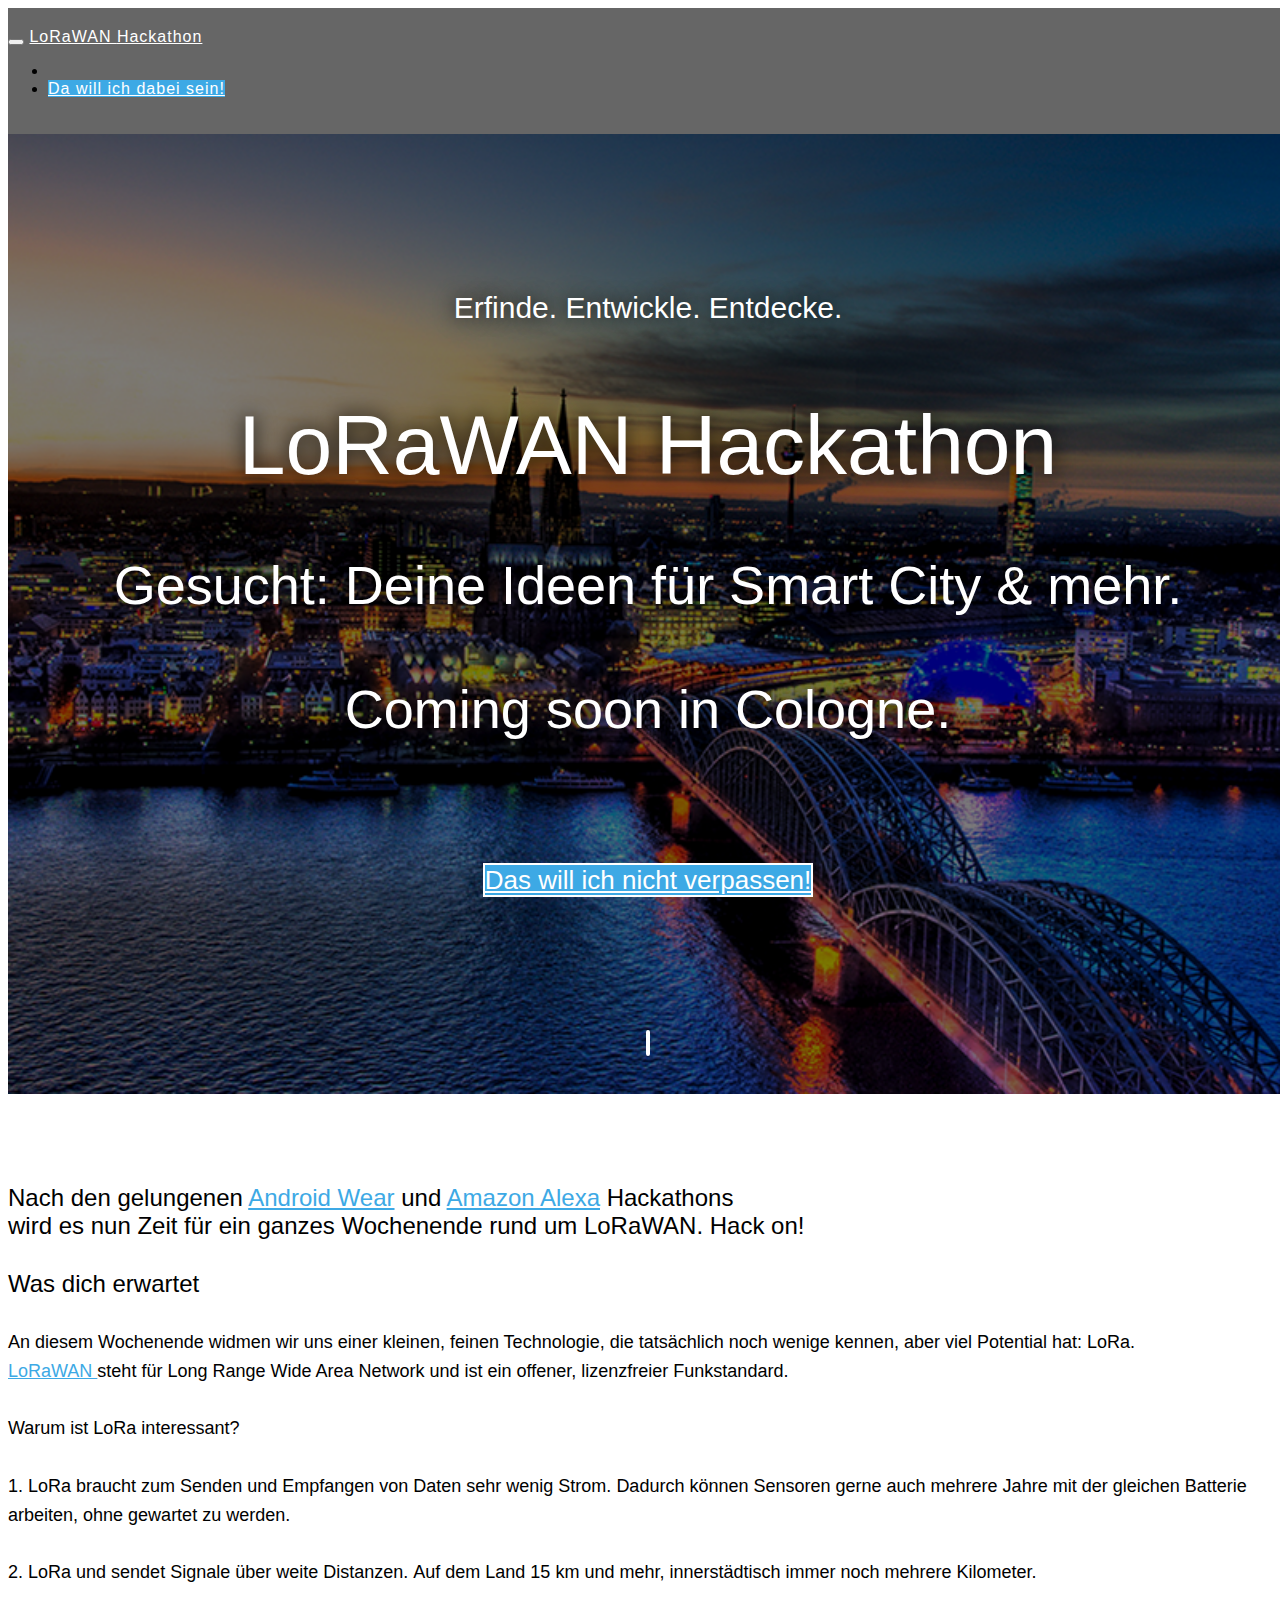
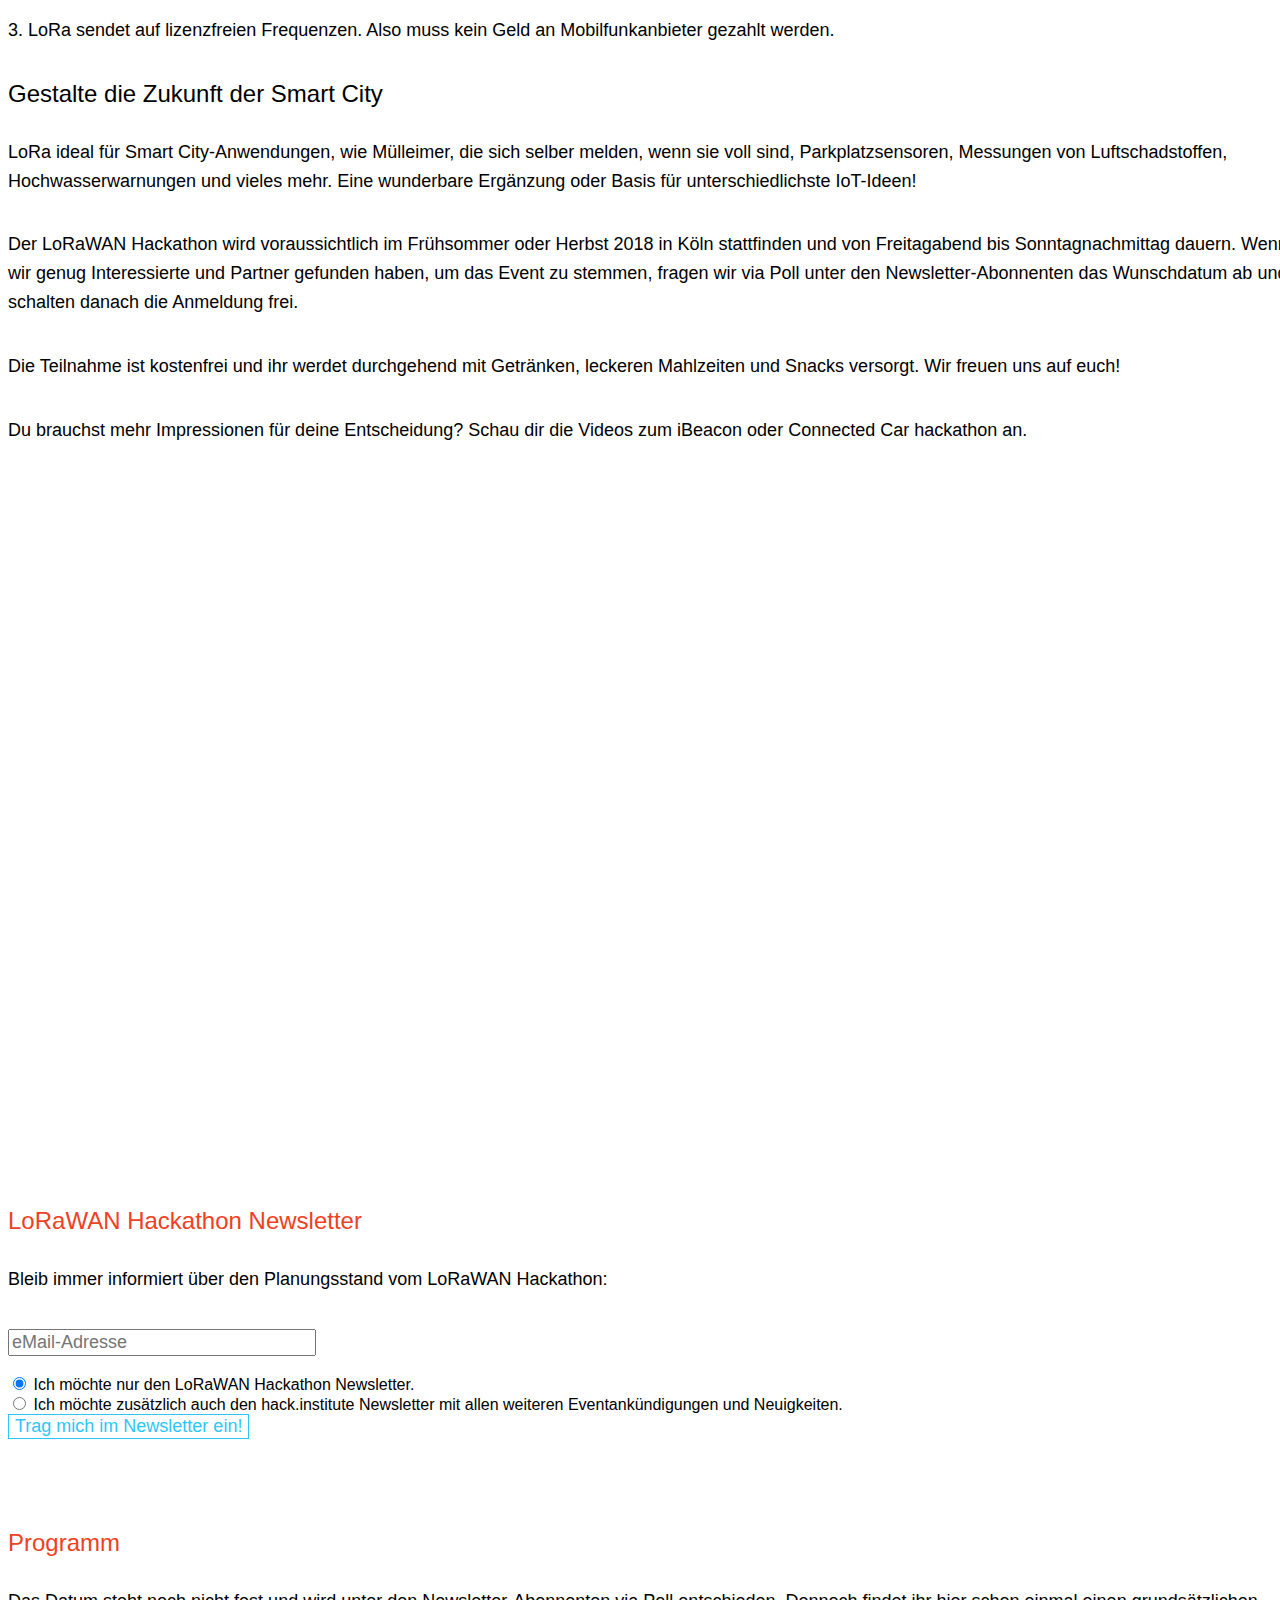
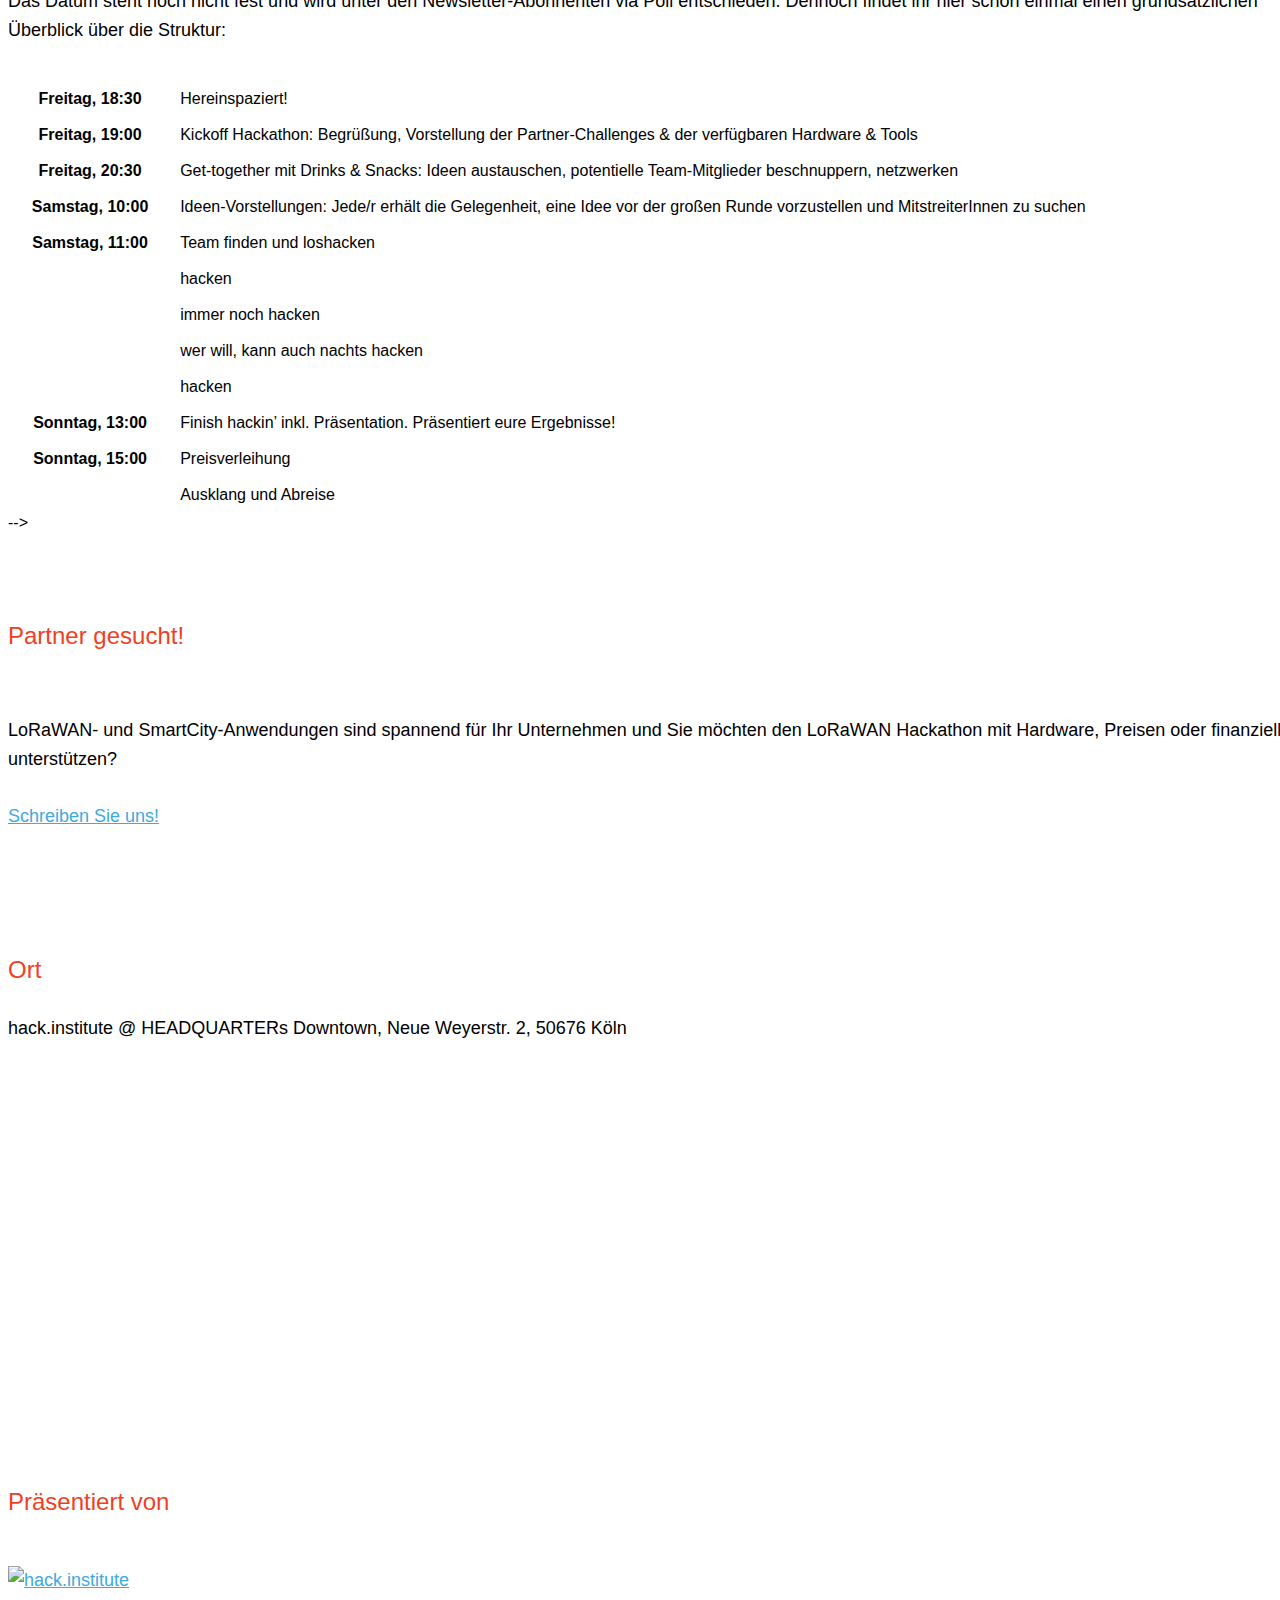
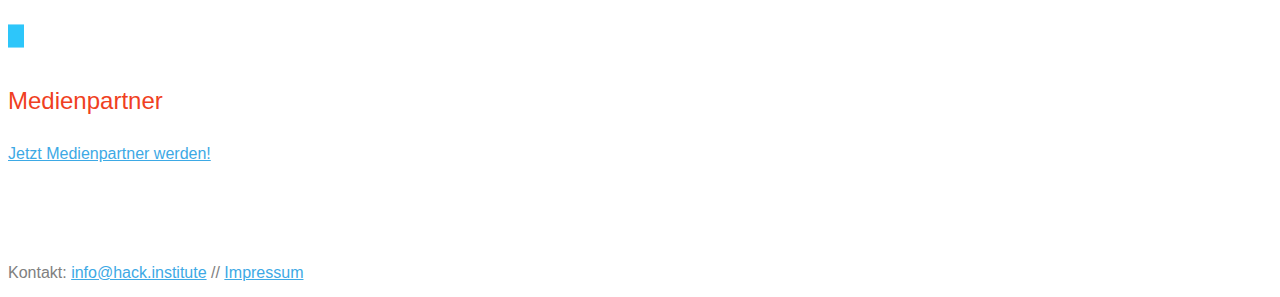
==== commit 58d28404: "Detailanpassungen" ====
--- a/index.de.html
+++ b/index.de.html
@@ -151,10 +151,12 @@
                     <h2>Gestalte die Zukunft der Smart City</h2>
                     <p><strong> LoRa </strong> ideal für Smart City-Anwendungen, wie Mülleimer, die sich selber melden, wenn sie voll sind, Parkplatzsensoren, Messungen von Luftschadstoffen, Hochwasserwarnungen und vieles mehr. Eine wunderbare Ergänzung oder Basis für unterschiedlichste IoT-Ideen! </p>
 
-                    <p>Der LoRaWAN Hackathon wird voraussichtlich im Frühsommer oder Herbst 2018 in Köln stattfinden und von Freitagabend bis Sonntagnachmittag dauern. Wenn wir genug Interessierte und Partner gefunden haben, um das Event zu stemmen, fragen wir via Poll unter den Newsletter-Abonnenten das Wunschdatum ab und schalten danach die Anmeldung frei. Die Teilnahme ist kostenfrei und ihr werdet durchgehend mit Getränken, leckeren Mahlzeiten und Snacks versorgt.
+                    <p>Der LoRaWAN Hackathon wird voraussichtlich im Frühsommer oder Herbst 2018 in Köln stattfinden und von Freitagabend bis Sonntagnachmittag dauern. Wenn wir genug Interessierte und Partner gefunden haben, um das Event zu stemmen, fragen wir via Poll unter den Newsletter-Abonnenten das Wunschdatum ab und schalten danach die Anmeldung frei.</p>
+
+                    <p>Die Teilnahme ist kostenfrei und ihr werdet durchgehend mit Getränken, leckeren Mahlzeiten und Snacks versorgt.
                     Wir freuen uns auf euch!
 
-                    <p></p>
+                    </p>
             </div>
         </div>
 
@@ -188,8 +190,8 @@
 
                 <div class="addthis_sharing_toolbox"></div>
 
-                <h2 class="google">LoRaWAN Newsletter</h2>
-                <p><strong>Bleib immer informiert über den Planungsstand:</strong></p>
+                <h2 class="google">LoRaWAN Hackathon Newsletter</h2>
+                <p><strong>Bleib immer informiert über den Planungsstand vom LoRaWAN Hackathon:</strong></p>
 
                 <!-- Begin MailChimp Signup Form -->
 <!--
@@ -231,10 +233,10 @@
                     <strong>Subscribe me to the hack.institute newsletter </strong>
 -->
                     <input type="radio" value="No" name="MMERGE3" id="mce-MMERGE3-1" checked="checked">
-                    <label for="mce-MMERGE3-1">Ich möchte <strong>nur</strong> den LoRaWAN Newsletter.</label>
+                    <label for="mce-MMERGE3-1">Ich möchte nur den LoRaWAN Hackathon Newsletter.</label>
                     <br>
                     <input type="radio" value="Yes" name="MMERGE3" id="mce-MMERGE3-0">
-                    <label for="mce-MMERGE3-0">Ich möchte zusätzlich <strong>auch</strong> den hack.institute Newsletter.</label>
+                    <label for="mce-MMERGE3-0">Ich möchte zusätzlich auch den hack.institute Newsletter mit allen weiteren Eventankündigungen und Neuigkeiten.</label>
                 </div>
                     <div id="mce-responses" class="clear">
                         <div class="response" id="mce-error-response" style="display:none"></div>
--- a/css/grayscale.css
+++ b/css/grayscale.css
@@ -201,8 +201,8 @@
 }
 
 .intro .btn-circle {
-    border-color: black;
-    color: black;
+    border-color: white;
+    color: white;
 }
 
 @media(min-width:767px) {
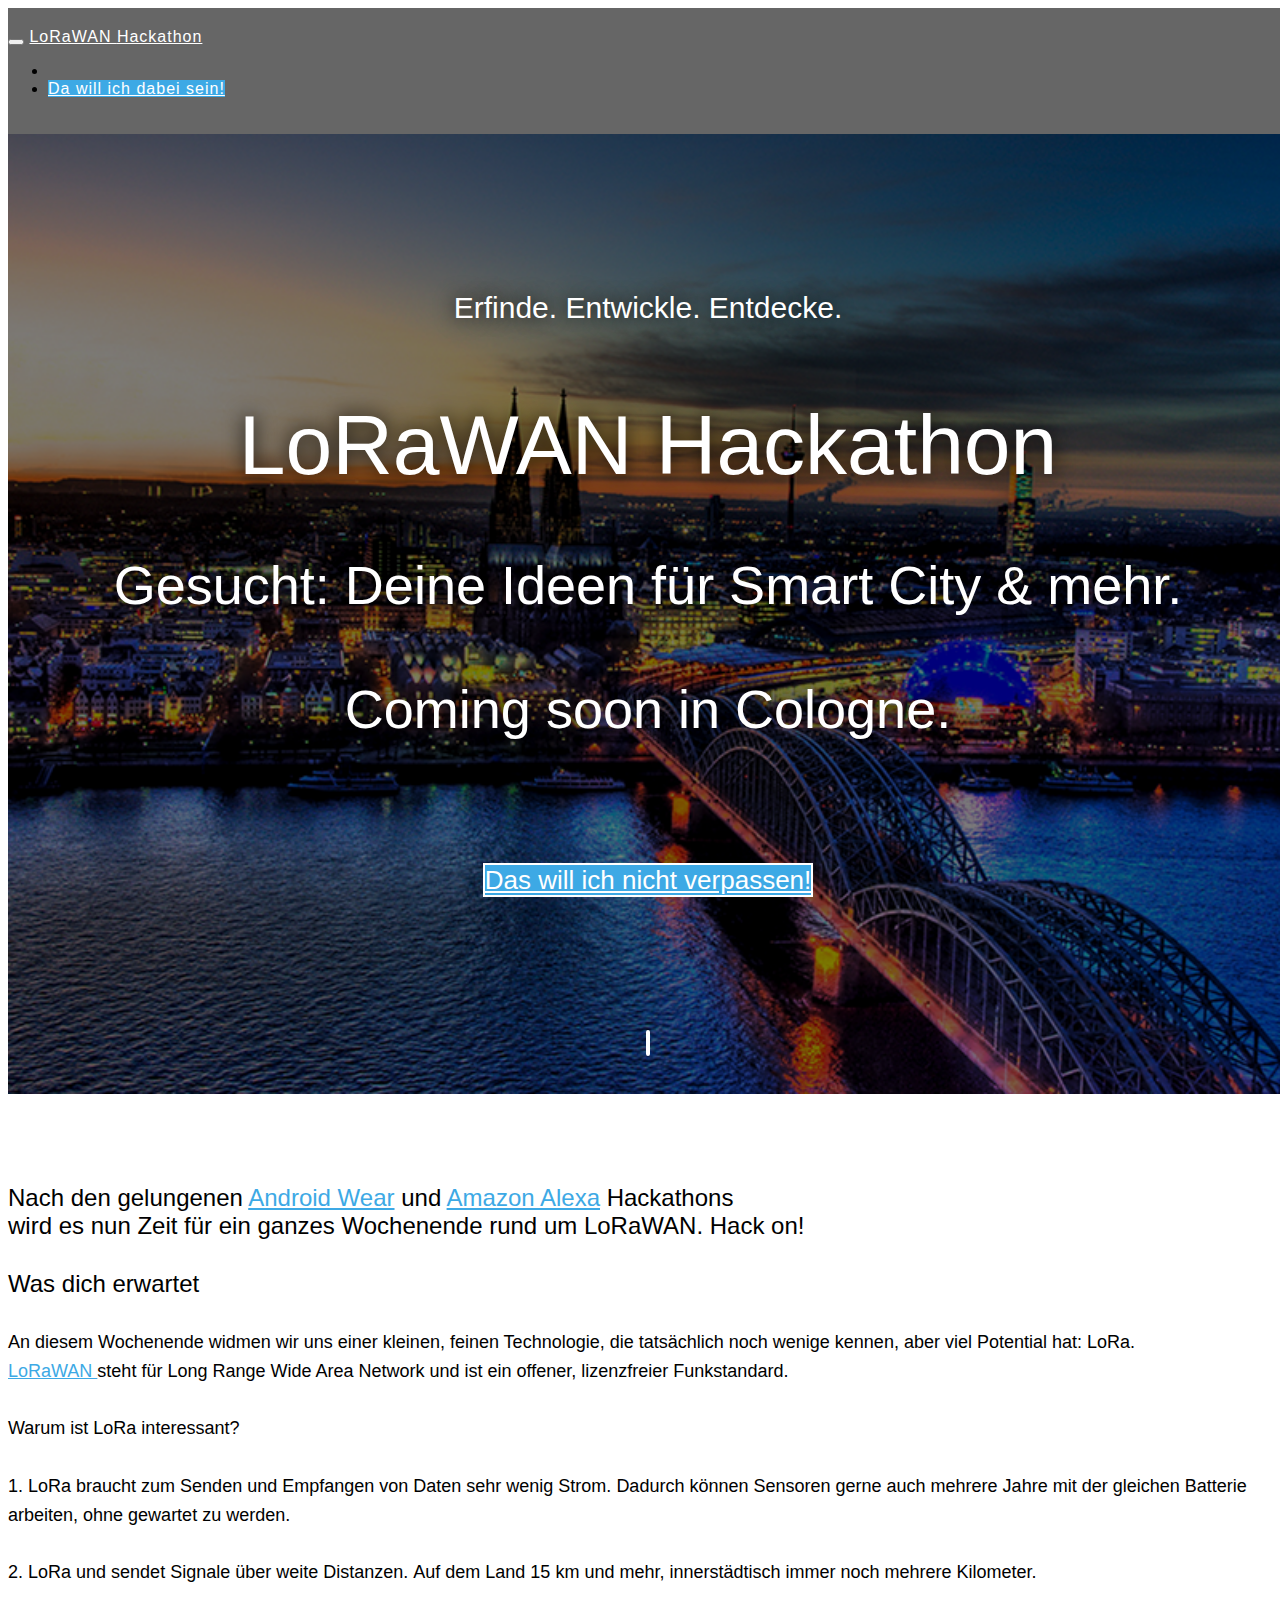
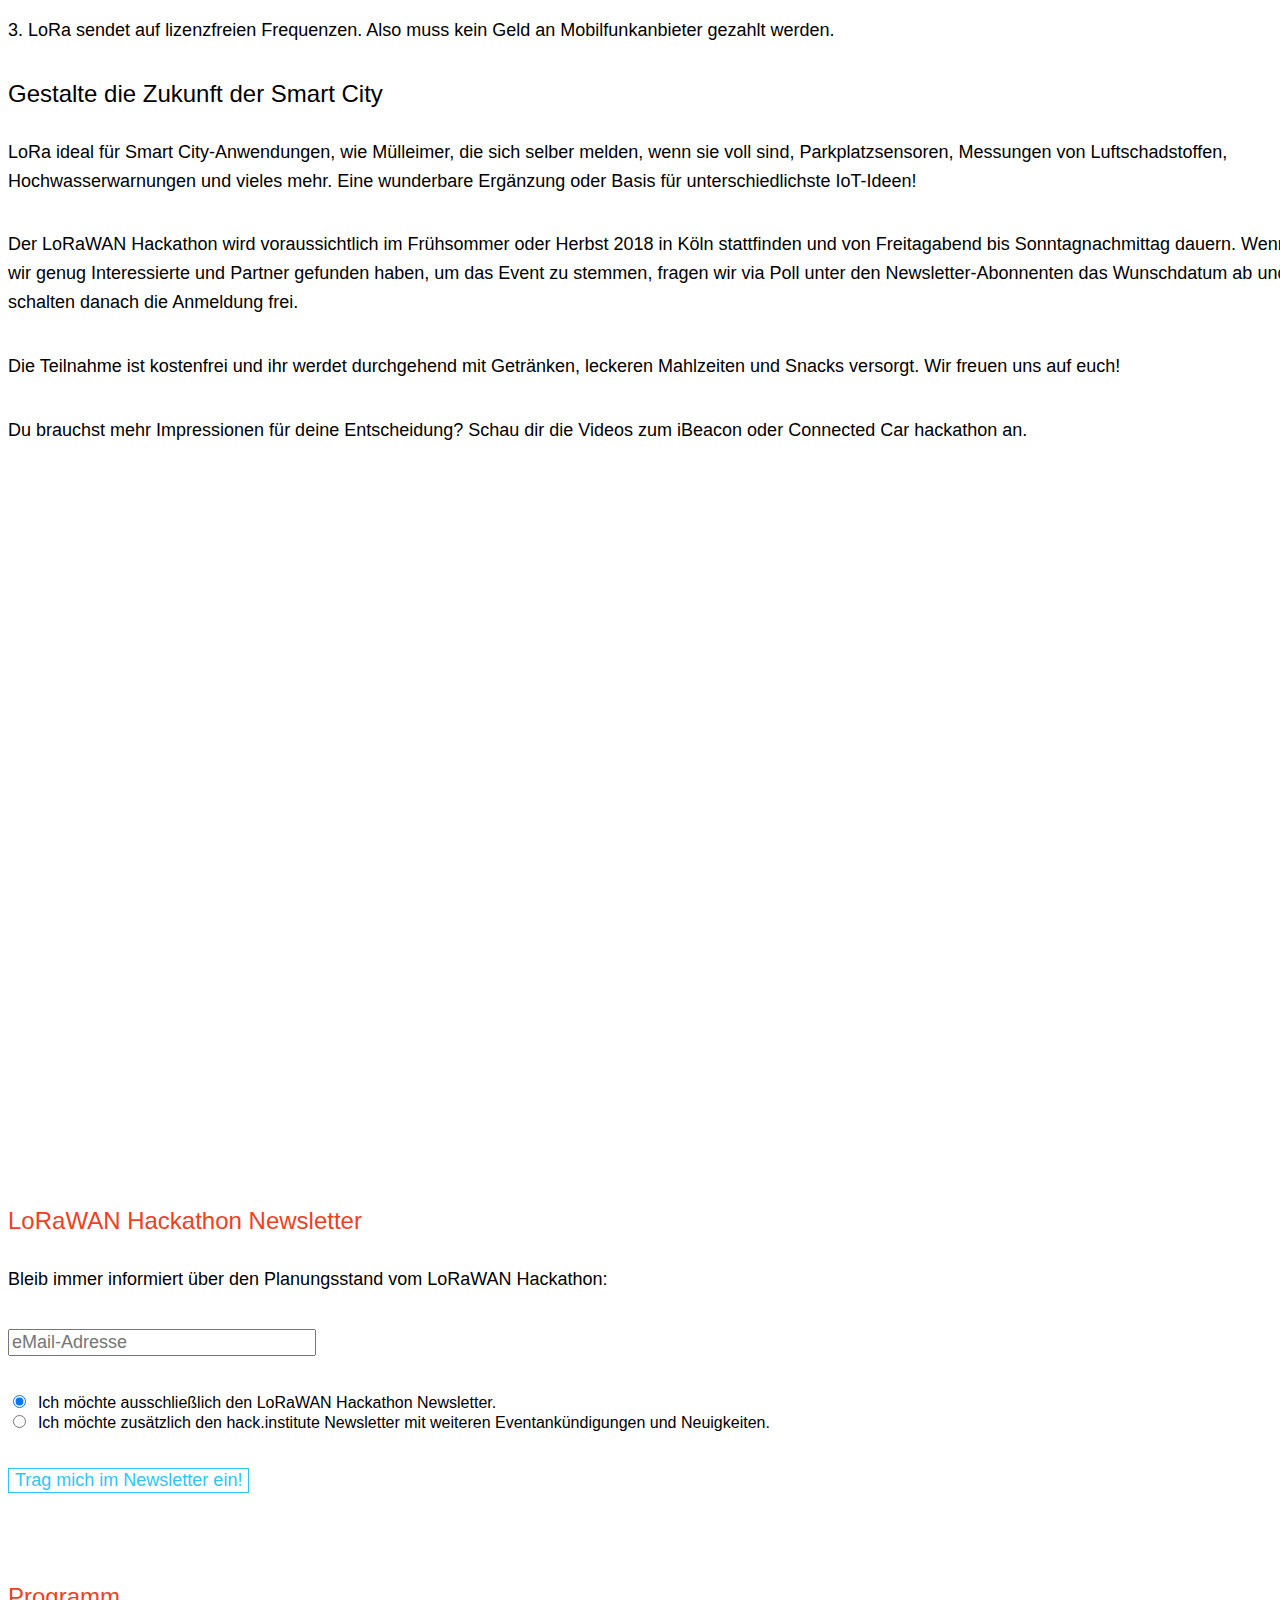
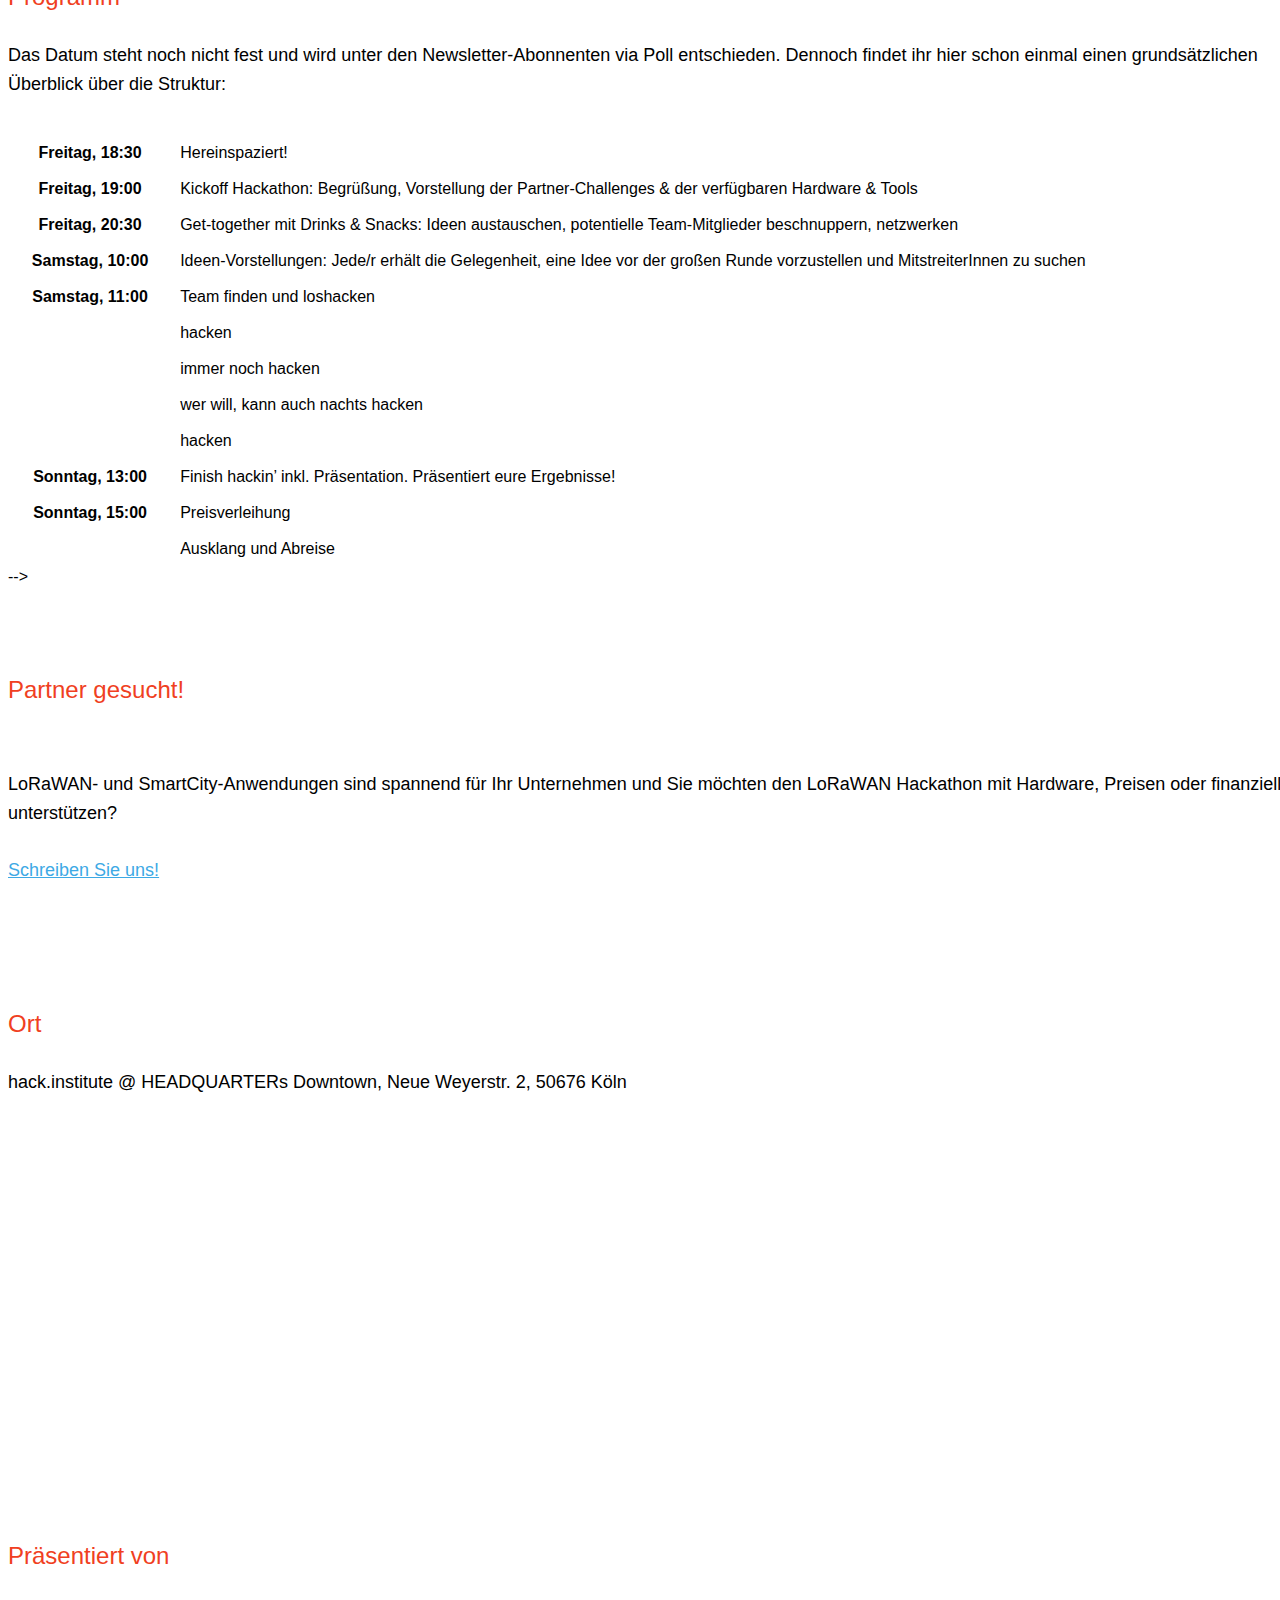
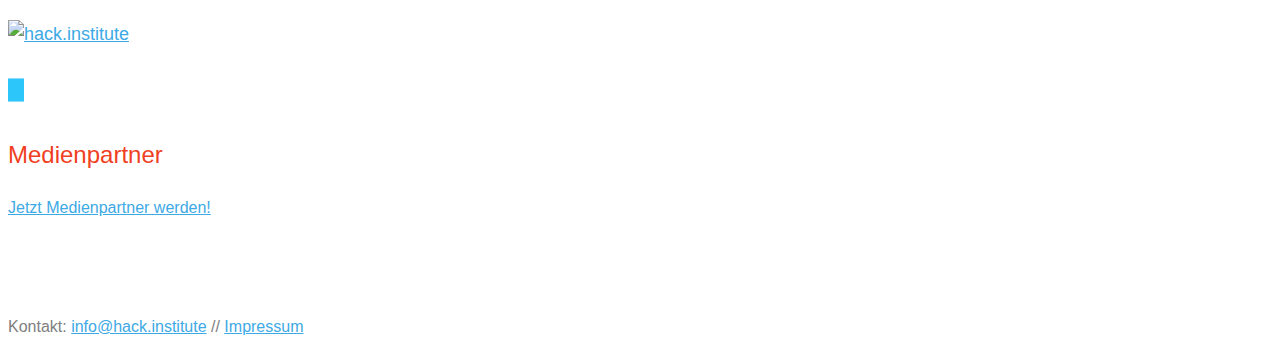
==== commit 3b9de4b0: "Änderungen Newsletter und Layout" ====
--- a/index.de.html
+++ b/index.de.html
@@ -17,12 +17,12 @@
     <meta name="twitter:title" content="LoRaWAN Hackathon, Cologne" />
     <meta name="twitter:description" content="Gesucht: WebApps, Hardware und coole UseCases für LoRaWAN. Smart City, Enterprise Solutions, Consumer Products oder OpenData - Vor Ort kannst du dich einem Team anschließen oder ein eigenes gründen und deinen Wunschprototypen an einem Wochenende bauen. Wir sorgen für Hardware und Mentoring." />
     <meta name="twitter:url" content="http://lorawan-hackathon.hack.institute/" />
-    <meta name="twitter:image" content="http://lorawan-hackathon.hack.institute/img/banner-1600x800.png" />
+    <meta name="twitter:image" content="hackathonlora1600x800.png" />
     <meta property="og:url" content="http://lorawan-hackathon.hack.institute/" />
     <meta property="og:site_name" content="LoRaWAN, Cologne" />
     <meta property="og:title" content="LoRaWAN, Cologne" />
     <meta property="og:description" content="Gesucht: WebApps, Hardware und coole UseCases für LoRaWAN. Smart City, Enterprise Solutions, Consumer Products oder OpenData - Vor Ort kannst du dich einem Team anschließen oder ein eigenes gründen und deinen Wunschprototypen an einem Wochenende bauen. Wir sorgen für Hardware und Mentoring." />
-    <meta property="og:image" content="http://lorawan-hackathon.hack.institute/img/banner-1600x800.png" />
+    <meta property="og:image" content="hackathonlora1600x800.png" />
     <meta property="og:locale" content="de" />
 
     <!-- Links -->
@@ -232,16 +232,18 @@
 <!--
                     <strong>Subscribe me to the hack.institute newsletter </strong>
 -->
+<br> <!--bootstrap.min.css muss erst aufgeräumt werden -->
                     <input type="radio" value="No" name="MMERGE3" id="mce-MMERGE3-1" checked="checked">
-                    <label for="mce-MMERGE3-1">Ich möchte nur den LoRaWAN Hackathon Newsletter.</label>
+                    <label for="mce-MMERGE3-1">&nbsp;Ich möchte ausschließlich den LoRaWAN Hackathon Newsletter.</label>
                     <br>
                     <input type="radio" value="Yes" name="MMERGE3" id="mce-MMERGE3-0">
-                    <label for="mce-MMERGE3-0">Ich möchte zusätzlich auch den hack.institute Newsletter mit allen weiteren Eventankündigungen und Neuigkeiten.</label>
+                    <label for="mce-MMERGE3-0">&nbsp;Ich möchte zusätzlich den hack.institute Newsletter mit weiteren Eventankündigungen und Neuigkeiten.</label>
                 </div>
                     <div id="mce-responses" class="clear">
                         <div class="response" id="mce-error-response" style="display:none"></div>
                         <div class="response" id="mce-success-response" style="display:none"></div>
                     </div>    <!-- real people should not fill this in and expect good things - do not remove this or risk form bot signups-->
+<br><br> <!--bootstrap.min.css muss erst aufgeräumt werden -->
                     <div style="position: absolute; left: -5000px;" aria-hidden="true"><input type="text" name="b_fe21bad4bdfcbbd4ae03a3f1c_61be2d3f26" tabindex="-1" value=""></div>
                     <div class="clear"><input type="submit" value="Trag mich im Newsletter ein!" name="subscribe" id="mc-embedded-subscribe" class="btn btn-default subscribe"></div>
                     </div>
